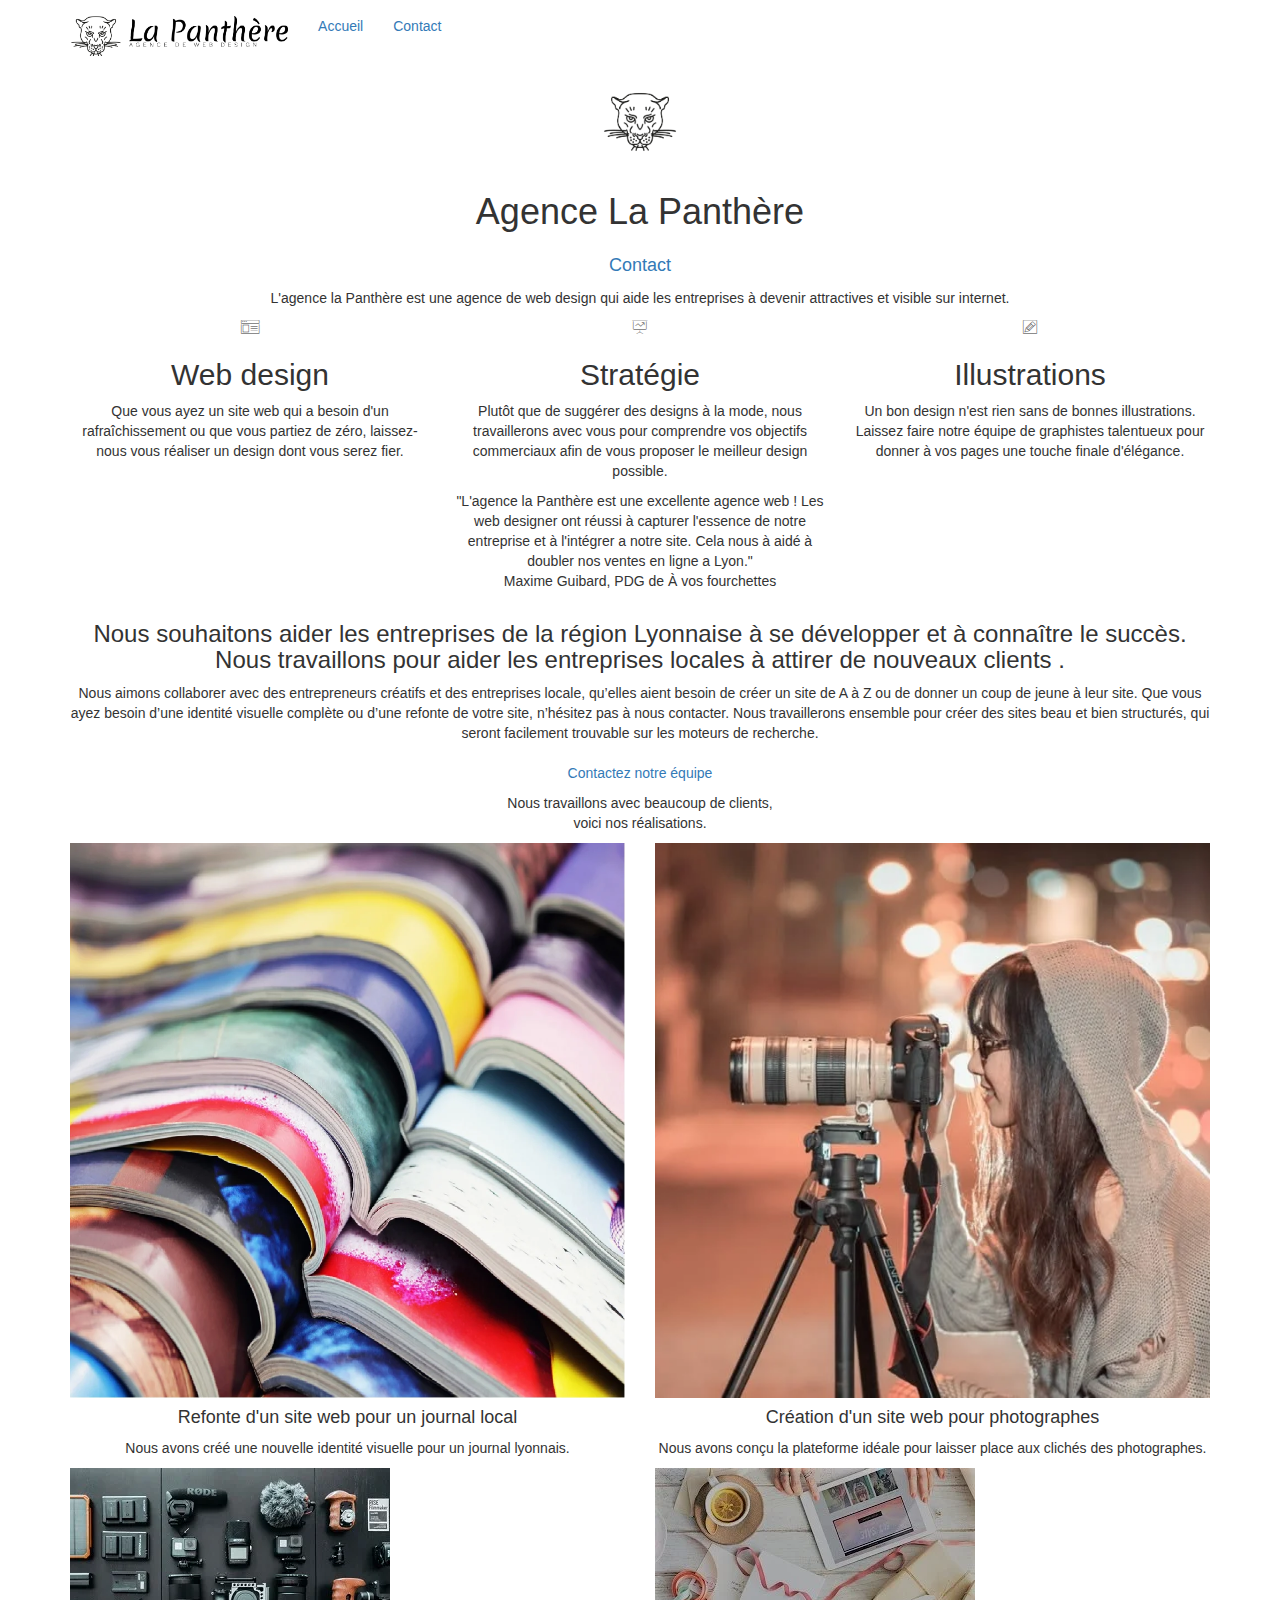
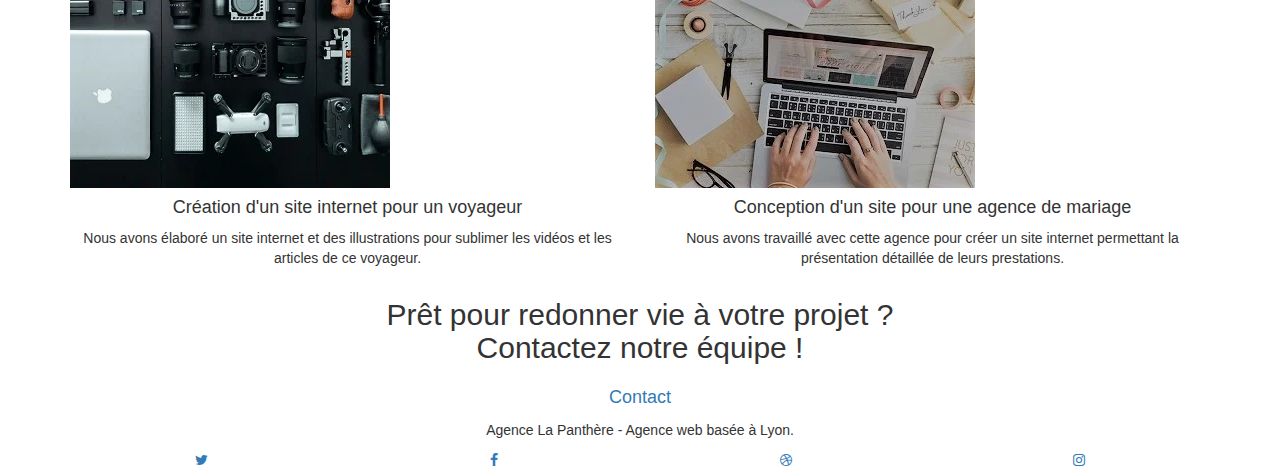
==== index.html @ d10182ba "fix minify" ====
<!doctype html>
<html lang="fr">
<head>
    <meta charset="utf-8">
	<meta name="robot" content="all">
    <meta name="description" content="l'Agence la panthére basée à Lyon vous propose ces services afin d'aider votre entreprise a se faire connaitre sur internet">
    <meta name="viewport" content="width=device-width, initial-scale=1.0, viewport-fit=cover">
    <link rel="shortcut icon" type="image/png" href="./img/favicon.webp">
    
	<link rel="stylesheet" type="text/css" href="./css/bootstrap.css">
	<link rel="stylesheet" type="text/css" href="style.min.css">
	<link rel="stylesheet" type="text/css" href="./css/font-awesome.css">
	<link rel="stylesheet" type="text/css" href="./css/et-line.css">
	
    
	<script src="./js/jquery-2.1.0.min.js"></script>
	<script src="./js/bootstrap.min.js"></script>
	<script src="./js/blocs.min.js"></script>
	<script src="./js/jquery.touchSwipe.min.js" defer></script>
	<script src="./js/gmaps.min.js"></script>

    <title>La Panthére</title>

    
<!-- Analytics -->
 
<!-- Analytics END -->
    
</head>
<body>
<!-- Principal conteneur -->
<div class="page-container">
    
<!-- bloc-0 -->
<div class="bloc bgc-white l-bloc " id="bloc-0">
	<div class="container bloc-sm">

		<nav class="navbar row">
			<div class="navbar-header">
				<a class="navbar-brand" href="index.html"><img src="img/agence-la-panthere-monochrome.webp" alt="logo agence la panthére" height="40" /></a>
				<button id="nav-toggle" type="button" class="ui-navbar-toggle navbar-toggle" data-toggle="collapse" data-target=".navbar-1">
					<span class="sr-only">Toggle navigation</span><span class="icon-bar"></span><span class="icon-bar"></span><span class="icon-bar"></span>
				</button>
			</div>
			<div class="collapse navbar-collapse navbar-1 special-dropdown-nav">
				<ul class="site-navigation nav navbar-nav">
					<li>
						<a href="index.html">Accueil</a>
					</li>
					<li>
						<a href="contact.html">Contact</a>
					</li>
				</ul>
			</div>
		</nav>
	</div>
</div>
<!-- bloc-0 END -->

<!-- bloc-1-presentation -->
<div class="bloc bgc-dark-slate-blue bg-banniere d-bloc bg-t-edge bloc-bg-texture texture-paper b-parallax" id="bloc-1-hero">
	<div class="container bloc-lg">
		<div class="row tight-width-whitespace">
			<div class="col-sm-12">
				<img src="img/logo.webp" class="center-block image-resize-mode" width="100" alt="logo agence la panthére" />
				<h1 class="text-center hero-bloc-text tc-white ">
					Agence La Panthère
				</h1>
				<div class="text-center">
					<a href="contact.html" class="btn btn-lg btn-clean btn-rd cta-hero btn-atomic-tangerine" id="cta-hero">Contact</a>
				</div>
			</div>
		</div>
	</div>
</div>
<!-- bloc-1-presentation END -->

<!-- bloc-2-services -->
<div class="bloc bgc-white l-bloc" id="bloc-2-services">
	<div class="container bloc-md">
		<div class="row">
			<div class="col-sm-12 text-center">
				<p>L'agence la Panthère est une agence de web design qui aide les entreprises à devenir attractives et visible sur internet.</p>
			</div>
		</div>
		<div class="row voffset-lg med-width-whitespace">
			<div class="col-sm-4">
				<div class="text-center">
					<span class="et-icon-browser sm-shadow icon-dark-slate-blue icons icon-lg"></span>
				</div>
				<h2 class="mg-md text-center">
					Web design
				</h2>
				<p class="text-center ">
					Que vous ayez un site web qui a besoin d'un rafraîchissement ou que vous partiez de zéro, laissez-nous vous réaliser un design dont vous serez fier.
				</p>
			</div>
			<div class="col-sm-4">
				<div class="text-center">
					<span class="et-icon-presentation sm-shadow icon-dark-slate-blue icons icon-lg"></span>
				</div>
				<h2 class="mg-md text-center">
					Stratégie
				</h2>
				<p class="text-center ">
					Plutôt que de suggérer des designs à la mode, nous travaillerons avec vous pour comprendre vos objectifs commerciaux afin de vous proposer le meilleur design possible.<br>
				</p>
			</div>
			<div class="col-sm-4">
				<div class="text-center">
					<span class="et-icon-edit sm-shadow icon-dark-slate-blue icons icon-lg"></span>
				</div>
				<h2 class="mg-md text-center">
					Illustrations
				</h2>
				<p class="text-center ">
					Un bon design n'est rien sans de bonnes illustrations. Laissez faire notre équipe de graphistes talentueux pour donner à vos pages une touche finale d'élégance.
				</p>
			</div>
		</div>
		<div class="row voffset-lg voffset">
			<div class="col-xs-12 col-md-8 col-md-offset-2 text-center">
				<p>"L'agence la Panthère est une excellente agence web ! Les <br>web designer ont réussi à capturer l'essence de notre <br> entreprise et à l'intégrer a notre site. Cela nous à aidé à  <br>doubler nos ventes en ligne a Lyon." <br>Maxime Guibard, PDG de À vos fourchettes</p>

			</div>
		</div>
	</div>
</div>
<!-- bloc-2-services END -->

<!-- bloc-3-what-i-do -->
<div class="bloc tc-white bgc-atomic-tangerine bg-presentation d-bloc bloc-bg-texture texture-paper b-parallax" id="bloc-3-what-i-do">
	<div class="container bloc-lg">
		<div class="row tight-width-whitespace black-background">
			<div class="col-sm-12">
				<h3 class="mg-md text-center tc-white">
					Nous souhaitons aider les entreprises de la région Lyonnaise à se développer et à connaître le succès. Nous travaillons pour aider les entreprises locales à attirer de nouveaux clients .
				</h3>
				<p class="text-center white">
					Nous aimons collaborer avec des entrepreneurs créatifs et des entreprises locale, qu’elles aient besoin de créer un site de A à Z ou de donner un coup de jeune à leur site. Que vous ayez besoin d’une identité visuelle complète ou d’une refonte de votre site, n’hésitez pas à nous contacter. Nous travaillerons ensemble pour créer des sites beau et bien structurés, qui seront facilement trouvable sur les moteurs de recherche. <br><br><a class="ltc-white bold-link" href="page2.html">Contactez notre équipe</a><br>
				</p>
			</div>
		</div>
	</div>
</div>
<!-- bloc-3-what-i-do END -->

<!-- bloc-4-portfolio -->
<div class="bloc bgc-white bg-lines-h2-bg bg-repeat l-bloc" id="bloc-4-portfolio">
	<div class="container bloc-lg">
		<div class="row">
			<div class="col-sm-12 text-center">
				<p>Nous travaillons avec beaucoup de clients,<br>voici nos réalisations.</p>
			</div>
		</div>
		<div class="row tight-width-whitespace portfolio-row">
			<div class="col-sm-6">
				<a href="#" data-lightbox="img/1.webp" data-gallery-id="gallery-1" data-caption="Refonte d'un site web pour un journal local" data-frame="snapshot-lb"><img src="img/1.webp" alt="Journaux empilé" class="img-responsive portfolio-thumb" /></a>
				<h4 class="mg-md text-center">
					Refonte d'un site web pour un journal local
				</h4>
				<p class="text-center">
					Nous avons créé une nouvelle identité visuelle pour un journal lyonnais.
				</p>
			</div>
			<div class="col-sm-6">
				<a href="#" data-lightbox="img/2.webp" data-gallery-id="gallery-1" data-caption="Création d'un site web pour photographes" data-frame="snapshot-lb"><img src="img/2.webp" class="img-responsive portfolio-thumb" alt="une femme prenant une photo" /></a>
				<h4 class="mg-md text-center">
					Création d'un site web pour photographes
				</h4>
				<p class="text-center">
					Nous avons conçu la plateforme idéale pour laisser place aux clichés des photographes.
				</p>
			</div>
		</div>
		<div class="row tight-width-whitespace portfolio-row">
			<div class="col-sm-6">
				<a href="#" data-lightbox="img/3.webp" data-gallery-id="gallery-1" data-caption="Création d'un site internet pour un voyageur" data-frame="snapshot-lb"><img src="img/3.webp" class="img-responsive portfolio-thumb" alt="matériels audiovisuels "/></a>
				<h4 class="mg-md text-center">
					Création d'un site internet pour un voyageur
				</h4>
				<p class="text-center">
					Nous avons élaboré un site internet et des illustrations pour sublimer les vidéos et les articles de ce voyageur.
				</p>
			</div>
			<div class="col-sm-6">
				<a href="#" data-lightbox="img/4.webp" data-gallery-id="gallery-1" data-caption="Conception d'un site pour une agence de mariage" data-frame="snapshot-lb"><img src="img/4.webp" class="img-responsive portfolio-thumb" alt="espace de travail" /></a>
				<h4 class="mg-md text-center">
					Conception d'un site pour une agence de mariage
				</h4>
				<p class="text-center">
					Nous avons travaillé avec cette agence pour créer un site internet permettant la présentation détaillée de leurs prestations.
				</p>
			</div>
		</div>
	</div>
</div>
<!-- bloc-4-portfolio END -->

<!-- bloc-5-cta -->
<div class="bloc bgc-dark-slate-blue bg-banniere d-bloc bloc-bg-texture texture-paper" id="bloc-5-cta">
	<div class="container bloc-lg">
		<div class="row">
			<h2 class="mg-md text-center tc-white">
				Prêt pour redonner vie à votre projet ?<br>Contactez notre équipe !
			</h2>
			<div class="col-sm-12 text-center">
				<a href="contact.html" class="btn btn-atomic-tangerine btn-clean btn-rd btn-lg cta-hero">Contact</a>
			</div>
		</div>
	</div>
</div>
<!-- bloc-5-cta END -->

<!-- Footer - bloc-8 -->
<div class="bloc bgc-atomic-tangerine d-bloc" id="bloc-8">
	<div class="container bloc-sm">
		<div class="row">
			<div class="col-sm-12">
				<p class="text-center white">
					Agence La Panthère - Agence web basée à Lyon.<br>
				</p>
				<div class="row row-no-gutters social">
					<div class="col-sm-3">
						<div class="text-center">
							<a aria-label="twitter" class="social" href="https://www.google.com/url?sa=i&rct=j&q=&esrc=s&source=web&cd=&ved=0CAQQw7AJahcKEwignYnJu9j7AhUAAAAAHQAAAAAQAw&url=https%3A%2F%2Ftwitter.com%2F%3Flang%3Dfr&psig=AOvVaw29AlBDFKnAJvF-Z5GH6vXM&ust=1669985674895928"><span class="fa fa-twitter icon-md"></span></a>
						</div>
					</div>
					<div class="col-sm-3">
						<div class="text-center">
							<a aria-label="facebook" class="social" href="https://www.google.com/url?sa=i&rct=j&q=&esrc=s&source=web&cd=&cad=rja&uact=8&ved=0CAMQw7AJahcKEwiwo9_eu9j7AhUAAAAAHQAAAAAQAw&url=https%3A%2F%2Ffr-fr.facebook.com%2F&psig=AOvVaw2VFR_QL43iCkxjhs62bgRu&ust=1669985720303569"><span class="fa fa-facebook icon-md"></span></a>
						</div>
					</div>
					<div class="col-sm-3">
						<div class="text-center">
							<a aria-label="dribble" class="social" href="https://www.google.com/url?sa=i&rct=j&q=&esrc=s&source=web&cd=&cad=rja&uact=8&ved=0CAQQw7AJahcKEwi46Pv7u9j7AhUAAAAAHQAAAAAQAw&url=https%3A%2F%2Fdribbble.com%2F&psig=AOvVaw18GVb7apyqRCPRPNk-j4hA&ust=1669985781615100"><span class="fa fa-dribbble icon-md"></span></a>
						</div>
					</div>
					<div class="col-sm-3">
						<div class="text-center">
							<a aria-label="instagram" class="social" href="https://www.google.com/url?sa=i&rct=j&q=&esrc=s&source=web&cd=&cad=rja&uact=8&ved=0CAQQw7AJahcKEwjQ5p3wu9j7AhUAAAAAHQAAAAAQAw&url=https%3A%2F%2Fwww.instagram.com%2F%3Fhl%3Dfr&psig=AOvVaw1wVo8ZsttRghdRKg5gjBBn&ust=1669985757044754"><span class="fa fa-instagram icon-md"></span></a>
						</div>
					</div>
					
				</div>
			</div>
		</div>
	</div>
</div>
<!-- Footer - bloc-8 END -->

<!-- Principal conteneur END -->
    

</body>
</html>
---- css/et-line.css ----
@font-face {
    font-family: et-line;
    src: url(../fonts/et-line.eot);
    src: url(../fonts/et-line.eot?#iefix) format('embedded-opentype'), url(../fonts/et-line.woff) format('woff'), url(../fonts/et-line.ttf) format('truetype'), url(../fonts/et-line.svg#et-line) format('svg');
    font-weight: 400;
    font-style: normal
}

.et-icon-adjustments,
.et-icon-alarmclock,
.et-icon-anchor,
.et-icon-aperture,
.et-icon-attachment,
.et-icon-bargraph,
.et-icon-basket,
.et-icon-beaker,
.et-icon-bike,
.et-icon-book-open,
.et-icon-briefcase,
.et-icon-browser,
.et-icon-calendar,
.et-icon-camera,
.et-icon-caution,
.et-icon-chat,
.et-icon-circle-compass,
.et-icon-clipboard,
.et-icon-clock,
.et-icon-cloud,
.et-icon-compass,
.et-icon-desktop,
.et-icon-dial,
.et-icon-document,
.et-icon-documents,
.et-icon-download,
.et-icon-dribbble,
.et-icon-edit,
.et-icon-envelope,
.et-icon-expand,
.et-icon-facebook,
.et-icon-flag,
.et-icon-focus,
.et-icon-gears,
.et-icon-genius,
.et-icon-gift,
.et-icon-global,
.et-icon-globe,
.et-icon-googleplus,
.et-icon-grid,
.et-icon-happy,
.et-icon-hazardous,
.et-icon-heart,
.et-icon-hotairballoon,
.et-icon-hourglass,
.et-icon-key,
.et-icon-laptop,
.et-icon-layers,
.et-icon-lifesaver,
.et-icon-lightbulb,
.et-icon-linegraph,
.et-icon-linkedin,
.et-icon-lock,
.et-icon-magnifying-glass,
.et-icon-map,
.et-icon-map-pin,
.et-icon-megaphone,
.et-icon-mic,
.et-icon-mobile,
.et-icon-newspaper,
.et-icon-notebook,
.et-icon-paintbrush,
.et-icon-paperclip,
.et-icon-pencil,
.et-icon-phone,
.et-icon-picture,
.et-icon-pictures,
.et-icon-piechart,
.et-icon-presentation,
.et-icon-pricetags,
.et-icon-printer,
.et-icon-profile-female,
.et-icon-profile-male,
.et-icon-puzzle,
.et-icon-quote,
.et-icon-recycle,
.et-icon-refresh,
.et-icon-ribbon,
.et-icon-rss,
.et-icon-sad,
.et-icon-scissors,
.et-icon-scope,
.et-icon-search,
.et-icon-shield,
.et-icon-speedometer,
.et-icon-strategy,
.et-icon-streetsign,
.et-icon-tablet,
.et-icon-target,
.et-icon-telescope,
.et-icon-toolbox,
.et-icon-tools,
.et-icon-tools-2,
.et-icon-trophy,
.et-icon-tumblr,
.et-icon-twitter,
.et-icon-upload,
.et-icon-video,
.et-icon-wallet,
.et-icon-wine {
    font-family: et-line;
    speak: none;
    font-style: normal;
    font-weight: 400;
    font-variant: normal;
    text-transform: none;
    line-height: 1;
    -webkit-font-smoothing: antialiased;
    -moz-osx-font-smoothing: grayscale;
    display: inline-block
}

.et-icon-mobile:before {
    content: "\e000"
}

.et-icon-laptop:before {
    content: "\e001"
}

.et-icon-desktop:before {
    content: "\e002"
}

.et-icon-tablet:before {
    content: "\e003"
}

.et-icon-phone:before {
    content: "\e004"
}

.et-icon-document:before {
    content: "\e005"
}

.et-icon-documents:before {
    content: "\e006"
}

.et-icon-search:before {
    content: "\e007"
}

.et-icon-clipboard:before {
    content: "\e008"
}

.et-icon-newspaper:before {
    content: "\e009"
}

.et-icon-notebook:before {
    content: "\e00a"
}

.et-icon-book-open:before {
    content: "\e00b"
}

.et-icon-browser:before {
    content: "\e00c"
}

.et-icon-calendar:before {
    content: "\e00d"
}

.et-icon-presentation:before {
    content: "\e00e"
}

.et-icon-picture:before {
    content: "\e00f"
}

.et-icon-pictures:before {
    content: "\e010"
}

.et-icon-video:before {
    content: "\e011"
}

.et-icon-camera:before {
    content: "\e012"
}

.et-icon-printer:before {
    content: "\e013"
}

.et-icon-toolbox:before {
    content: "\e014"
}

.et-icon-briefcase:before {
    content: "\e015"
}

.et-icon-wallet:before {
    content: "\e016"
}

.et-icon-gift:before {
    content: "\e017"
}

.et-icon-bargraph:before {
    content: "\e018"
}

.et-icon-grid:before {
    content: "\e019"
}

.et-icon-expand:before {
    content: "\e01a"
}

.et-icon-focus:before {
    content: "\e01b"
}

.et-icon-edit:before {
    content: "\e01c"
}

.et-icon-adjustments:before {
    content: "\e01d"
}

.et-icon-ribbon:before {
    content: "\e01e"
}

.et-icon-hourglass:before {
    content: "\e01f"
}

.et-icon-lock:before {
    content: "\e020"
}

.et-icon-megaphone:before {
    content: "\e021"
}

.et-icon-shield:before {
    content: "\e022"
}

.et-icon-trophy:before {
    content: "\e023"
}

.et-icon-flag:before {
    content: "\e024"
}

.et-icon-map:before {
    content: "\e025"
}

.et-icon-puzzle:before {
    content: "\e026"
}

.et-icon-basket:before {
    content: "\e027"
}

.et-icon-envelope:before {
    content: "\e028"
}

.et-icon-streetsign:before {
    content: "\e029"
}

.et-icon-telescope:before {
    content: "\e02a"
}

.et-icon-gears:before {
    content: "\e02b"
}

.et-icon-key:before {
    content: "\e02c"
}

.et-icon-paperclip:before {
    content: "\e02d"
}

.et-icon-attachment:before {
    content: "\e02e"
}

.et-icon-pricetags:before {
    content: "\e02f"
}

.et-icon-lightbulb:before {
    content: "\e030"
}

.et-icon-layers:before {
    content: "\e031"
}

.et-icon-pencil:before {
    content: "\e032"
}

.et-icon-tools:before {
    content: "\e033"
}

.et-icon-tools-2:before {
    content: "\e034"
}

.et-icon-scissors:before {
    content: "\e035"
}

.et-icon-paintbrush:before {
    content: "\e036"
}

.et-icon-magnifying-glass:before {
    content: "\e037"
}

.et-icon-circle-compass:before {
    content: "\e038"
}

.et-icon-linegraph:before {
    content: "\e039"
}

.et-icon-mic:before {
    content: "\e03a"
}

.et-icon-strategy:before {
    content: "\e03b"
}

.et-icon-beaker:before {
    content: "\e03c"
}

.et-icon-caution:before {
    content: "\e03d"
}

.et-icon-recycle:before {
    content: "\e03e"
}

.et-icon-anchor:before {
    content: "\e03f"
}

.et-icon-profile-male:before {
    content: "\e040"
}

.et-icon-profile-female:before {
    content: "\e041"
}

.et-icon-bike:before {
    content: "\e042"
}

.et-icon-wine:before {
    content: "\e043"
}

.et-icon-hotairballoon:before {
    content: "\e044"
}

.et-icon-globe:before {
    content: "\e045"
}

.et-icon-genius:before {
    content: "\e046"
}

.et-icon-map-pin:before {
    content: "\e047"
}

.et-icon-dial:before {
    content: "\e048"
}

.et-icon-chat:before {
    content: "\e049"
}

.et-icon-heart:before {
    content: "\e04a"
}

.et-icon-cloud:before {
    content: "\e04b"
}

.et-icon-upload:before {
    content: "\e04c"
}

.et-icon-download:before {
    content: "\e04d"
}

.et-icon-target:before {
    content: "\e04e"
}

.et-icon-hazardous:before {
    content: "\e04f"
}

.et-icon-piechart:before {
    content: "\e050"
}

.et-icon-speedometer:before {
    content: "\e051"
}

.et-icon-global:before {
    content: "\e052"
}

.et-icon-compass:before {
    content: "\e053"
}

.et-icon-lifesaver:before {
    content: "\e054"
}

.et-icon-clock:before {
    content: "\e055"
}

.et-icon-aperture:before {
    content: "\e056"
}

.et-icon-quote:before {
    content: "\e057"
}

.et-icon-scope:before {
    content: "\e058"
}

.et-icon-alarmclock:before {
    content: "\e059"
}

.et-icon-refresh:before {
    content: "\e05a"
}

.et-icon-happy:before {
    content: "\e05b"
}

.et-icon-sad:before {
    content: "\e05c"
}

.et-icon-facebook:before {
    content: "\e05d"
}

.et-icon-twitter:before {
    content: "\e05e"
}

.et-icon-googleplus:before {
    content: "\e05f"
}

.et-icon-rss:before {
    content: "\e060"
}

.et-icon-tumblr:before {
    content: "\e061"
}

.et-icon-linkedin:before {
    content: "\e062"
}

.et-icon-dribbble:before {
    content: "\e063"
}
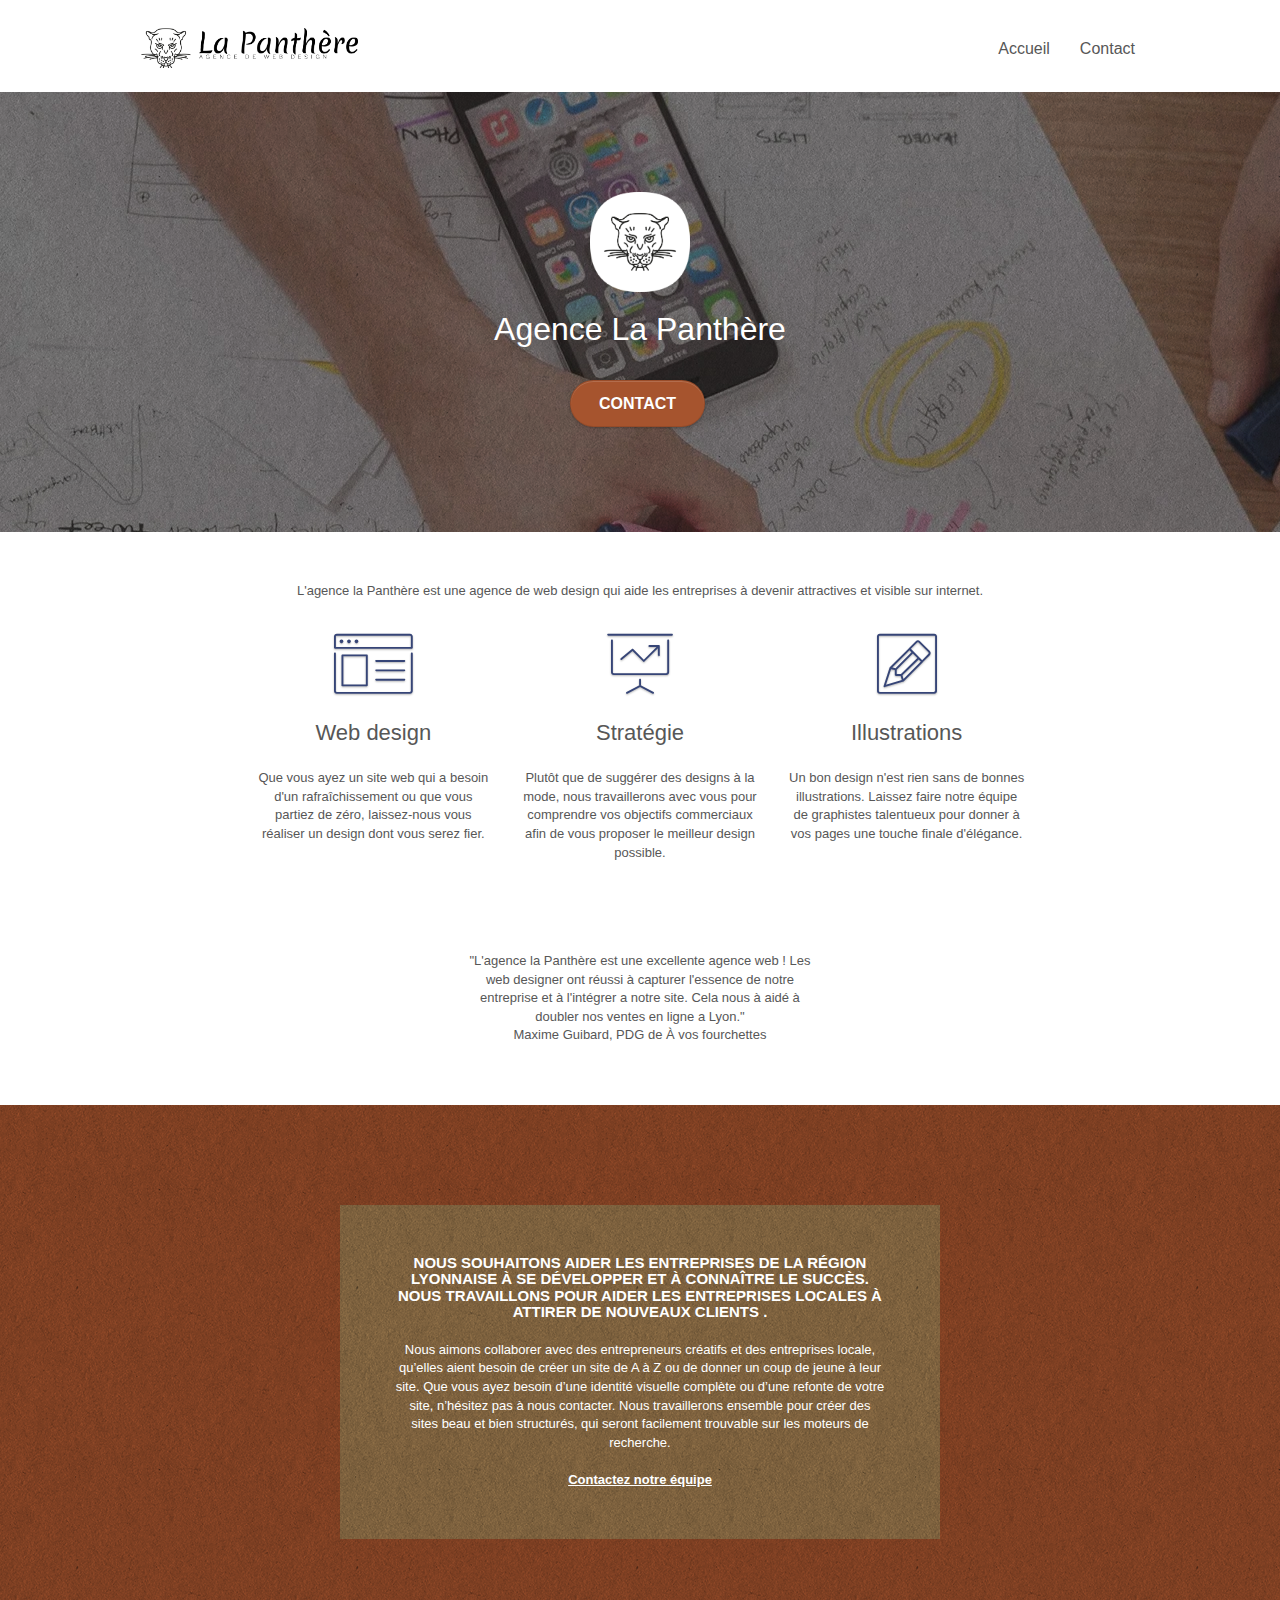
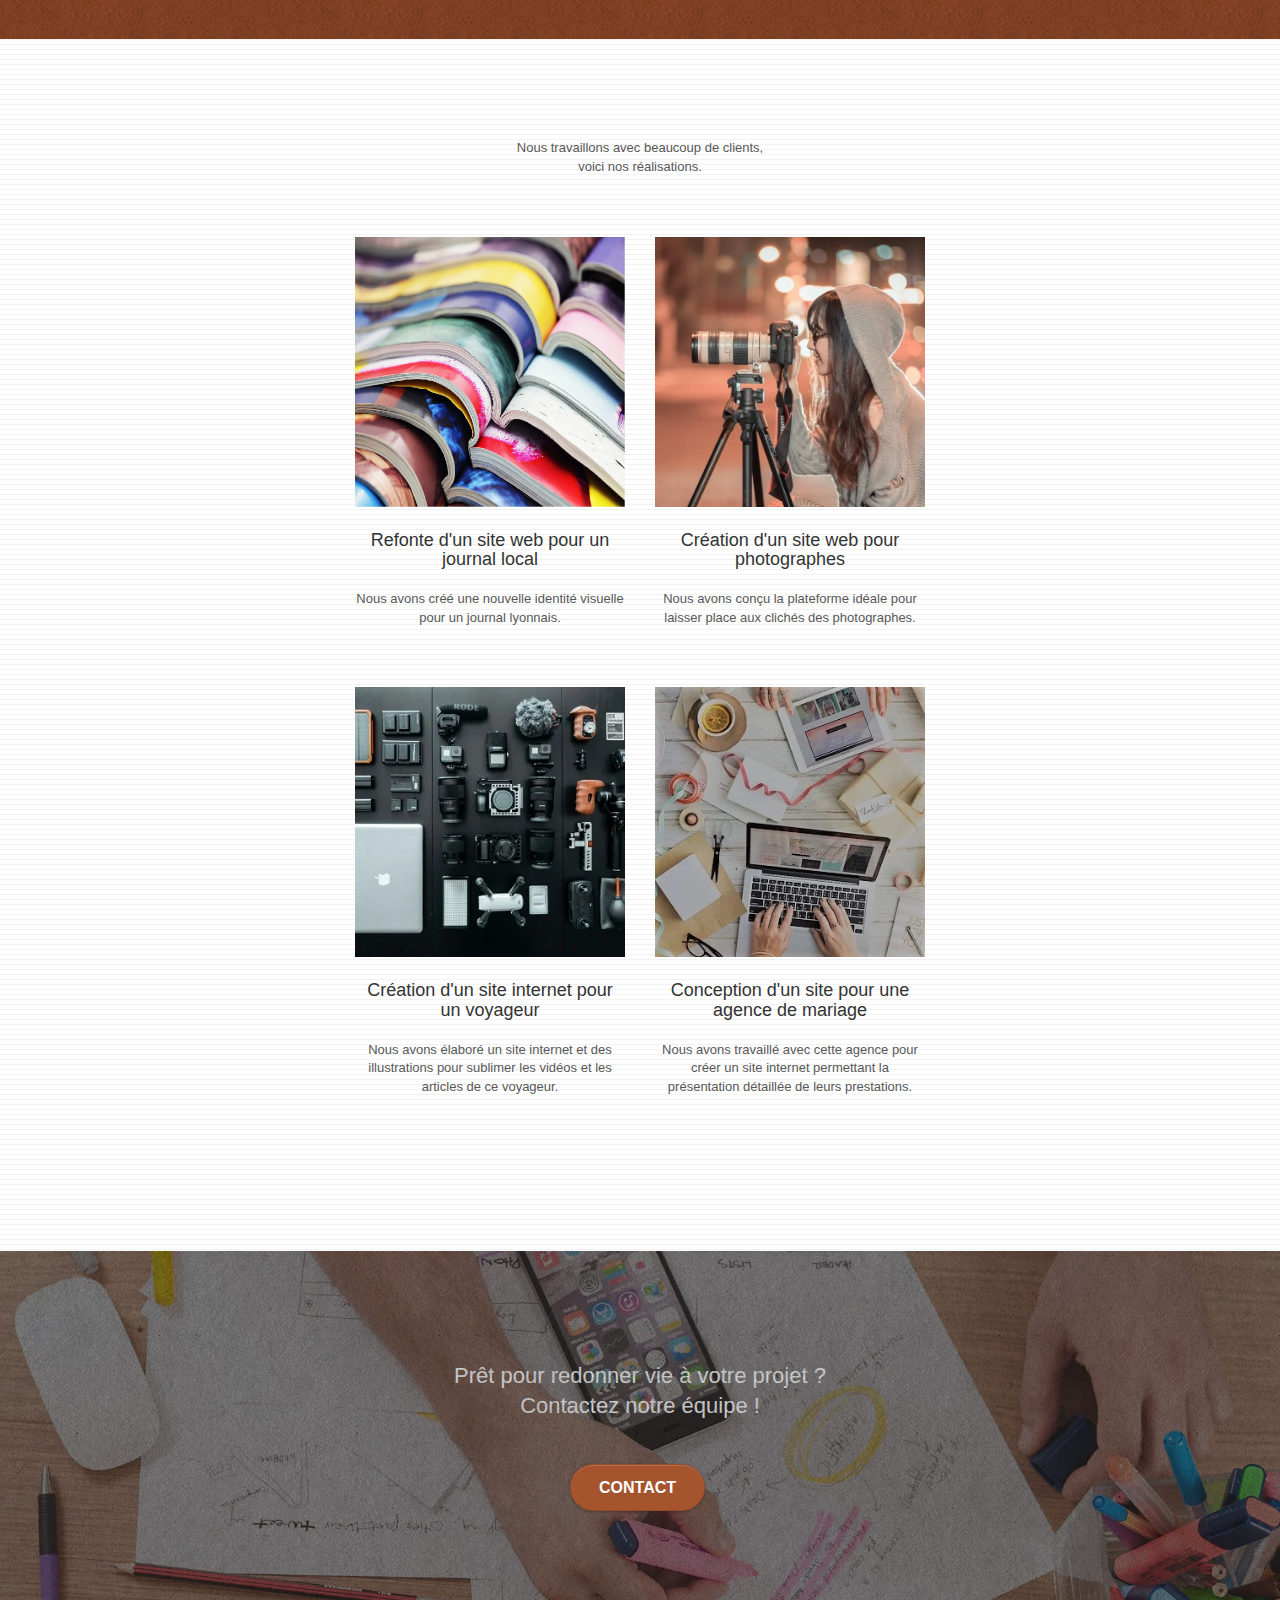
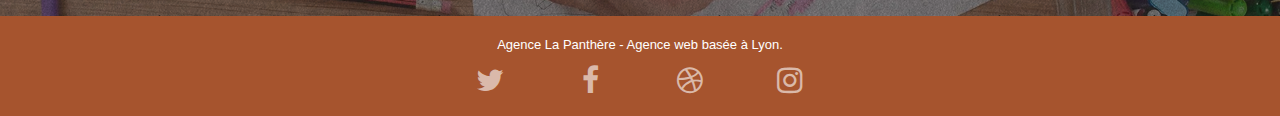
==== commit 728825d5: "fix script" ====
--- a/index.html
+++ b/index.html
@@ -13,11 +13,11 @@
 	<link rel="stylesheet" type="text/css" href="./css/et-line.css">
 	
     
-	<script src="./js/jquery-2.1.0.min.js"></script>
-	<script src="./js/bootstrap.min.js"></script>
-	<script src="./js/blocs.min.js"></script>
+	<script src="./js/jquery-2.1.0.min.js" defer></script>
+	<script src="./js/bootstrap.min.js" defer></script>
+	<script src="./js/blocs.min.js" defer></script>
 	<script src="./js/jquery.touchSwipe.min.js" defer></script>
-	<script src="./js/gmaps.min.js"></script>
+	<script src="./js/gmaps.min.js" defer></script>
 
     <title>La Panthére</title>
 
--- a/style.min.css
+++ b/style.min.css
@@ -0,0 +1 @@
+body{margin:0;padding:0;background:#fff;overflow-x:hidden;-webkit-font-smoothing:antialiased;-moz-osx-font-smoothing:grayscale}a,button{transition:all .3s ease-in-out;outline:0!important}a:hover{text-decoration:none;cursor:pointer}#page-loading-blocs-notifaction{position:fixed;top:0;bottom:0;width:100%;z-index:100000;background:#fff url(img/pageload-spinner.gif) no-repeat center center}.bloc{width:100%;clear:both;background:50% 50% no-repeat;padding:0 50px;-webkit-background-size:cover;-moz-background-size:cover;-o-background-size:cover;background-size:cover;position:relative}.bloc .container{padding-left:0;padding-right:0}.bloc-lg{padding:100px 50px}.bloc-md{padding:50px}.bloc-sm{padding:20px 50px}.bg-b-edge,.bg-bl-edge,.bg-br-edge,.bg-center,.bg-l-edge,.bg-r-edge,.bg-repeat,.bg-t-edge,.bg-tl-edge,.bg-tr-edge{-webkit-background-size:auto!important;-moz-background-size:auto!important;-o-background-size:auto!important;background-size:auto!important}.bg-repeat{background:repeat}.bg-t-edge{background:top no-repeat}.bloc-bg-texture::before{content:"";background-size:2px 2px;position:absolute;top:0;bottom:0;left:0;right:0}.texture-paper::before{background:url(img/texture-paper.webp);background-size:280px 280px}.b-parallax{background-attachment:fixed}.d-bloc{color:rgba(255,255,255,.7)}.d-bloc button:hover{color:rgba(255,255,255,.9)}.d-bloc .icon-round,.d-bloc .icon-rounded,.d-bloc .icon-semi-rounded-a,.d-bloc .icon-semi-rounded-b,.d-bloc .icon-square{border-color:rgba(255,255,255,.9)}.d-bloc .divider-h span{border-color:rgba(255,255,255,.2)}.d-bloc .a-btn,.d-bloc .navbar a,.d-bloc .navbar-brand,.d-bloc a .icon-lg,.d-bloc a .icon-md,.d-bloc a .icon-sm,.d-bloc a .icon-xl,.d-bloc h1 a,.d-bloc h2 a,.d-bloc h3 a,.d-bloc h4 a,.d-bloc h5 a,.d-bloc h6 a,.d-bloc p a{color:rgba(255,255,255,.6)}.d-bloc .a-btn:hover,.d-bloc .navbar a:hover,.d-bloc .navbar-brand:hover,.d-bloc a:hover .icon-lg,.d-bloc a:hover .icon-md,.d-bloc a:hover .icon-sm,.d-bloc a:hover .icon-xl,.d-bloc h1 a:hover,.d-bloc h2 a:hover,.d-bloc h3 a:hover,.d-bloc h4 a:hover,.d-bloc h5 a:hover,.d-bloc h6 a:hover,.d-bloc p a:hover{color:rgba(255,255,255,1)}.d-bloc .navbar-toggle .icon-bar{background:rgba(255,255,255,1)}.d-bloc .btn-wire,.d-bloc .btn-wire:hover{color:rgba(255,255,255,1);border-color:rgba(255,255,255,1)}.d-bloc .panel{color:rgba(0,0,0,.5)}.d-bloc .panel button:hover{color:rgba(0,0,0,.7)}.d-bloc .panel icon{border-color:rgba(0,0,0,.7)}.d-bloc .panel .divider-h span{border-color:rgba(0,0,0,.1)}.d-bloc .panel .a-btn{color:rgba(0,0,0,.6)}.d-bloc .panel .a-btn:hover{color:rgba(0,0,0,1)}.d-bloc .panel .btn-wire,.d-bloc .panel .btn-wire:hover{color:rgba(0,0,0,.7);border-color:rgba(0,0,0,.3)}.d-bloc .panel,.l-bloc{color:rgba(0,0,0,.5)}.d-bloc .panel button:hover,.l-bloc button:hover{color:rgba(0,0,0,.7)}.l-bloc .icon-round,.l-bloc .icon-rounded,.l-bloc .icon-semi-rounded-a,.l-bloc .icon-semi-rounded-b,.l-bloc .icon-square{border-color:rgba(0,0,0,.7)}.d-bloc .panel .divider-h span,.l-bloc .divider-h span{border-color:rgba(0,0,0,.1)}.d-bloc .panel .a-btn,.l-bloc .a-btn,.l-bloc .navbar a,.l-bloc .navbar-brand,.l-bloc a .icon-lg,.l-bloc a .icon-md,.l-bloc a .icon-sm,.l-bloc a .icon-xl,.l-bloc h1 a,.l-bloc h2 a,.l-bloc h3 a,.l-bloc h4 a,.l-bloc h5 a,.l-bloc h6 a,.l-bloc p a{color:rgba(0,0,0,.6)}.d-bloc .panel .a-btn:hover,.l-bloc .a-btn:hover,.l-bloc .navbar a:hover,.l-bloc .navbar-brand:hover,.l-bloc a:hover .icon-lg,.l-bloc a:hover .icon-md,.l-bloc a:hover .icon-sm,.l-bloc a:hover .icon-xl,.l-bloc h1 a:hover,.l-bloc h2 a:hover,.l-bloc h3 a:hover,.l-bloc h4 a:hover,.l-bloc h5 a:hover,.l-bloc h6 a:hover,.l-bloc p a:hover{color:rgba(0,0,0,1)}.l-bloc .navbar-toggle .icon-bar{color:rgba(0,0,0,.6)}.d-bloc .panel .btn-wire,.d-bloc .panel .btn-wire:hover,.l-bloc .btn-wire,.l-bloc .btn-wire:hover{color:rgba(0,0,0,.7);border-color:rgba(0,0,0,.3)}.voffset{margin-top:30px}.voffset-lg{margin-top:80px}.row-no-gutters{margin-right:0;margin-left:0}.row.row-no-gutters>[class*=" col-"],.row.row-no-gutters>[class^=col-]{padding-right:0;padding-left:0}#bloc-1-hero h1{font-size:32px}.navbar{margin-bottom:0;z-index:1}.navbar-brand{height:auto;padding:3px 15px;font-size:25px;font-weight:400;font-weight:600;line-height:44px}.navbar-brand img{max-height:200px;margin:0 5px 0 0;display:inline}.navbar-brand img[src$=svg]{min-width:100px}.nav-center .navbar-brand img{margin:0}.navbar .nav{padding-top:2px;margin-right:-16px;float:right;z-index:1}.nav>li{float:left;margin-top:4px;font-size:16px}.navbar-nav .open .dropdown-menu>li>a{text-align:inherit}.nav>li a:focus,.nav>li a:hover{background:0 0}.navbar-toggle{margin:10px 10px 0 0;border:0}.navbar-toggle:hover{background:0 0!important}.navbar-toggle .icon-bar{background-color:rgba(0,0,0,.5);width:26px}.nav-invert .navbar .nav{float:left}.nav-invert .navbar-brand,.nav-invert .navbar-header{float:right;position:relative;z-index:2}@media (min-width:768px){.site-navigation{position:absolute;top:50%;right:20px;transform:translate(0,-50%);-webkit-transform:translateY(-50%)}.nav>li .dropdown-menu a,.nav>li .dropdown-menu a:hover{color:#484848}.nav-invert .site-navigation{left:0;right:0}.nav-center{text-align:center}.nav-center .navbar-header{width:100%}.nav-center .nav>li,.nav-center .navbar-brand,.nav-center .navbar-header{float:none;display:inline-block}.nav-center .site-navigation{position:relative;width:100%;right:0;margin-right:0;margin-top:20px}.nav-center.mini-nav .navbar-toggle{float:none;margin:10px auto 0}}.nav>li>.dropdown a{background:0 0!important;display:block;padding:14px 15px}nav .caret{margin:0 5px}.dropdown-menu .dropdown-menu{top:-8px;left:100%}.dropdown-menu .dropmenu-flow-right{top:100%;left:0;margin-left:-1px;border-top-left-radius:0;border-top-right-radius:0}.dropdown-menu .dropdown span{border:4px solid #000;border-top-color:transparent;border-right-color:transparent;border-bottom-color:transparent;margin:6px -5px 0 0!important;float:right}.mg-md{margin-top:10px;margin-bottom:20px}.mg-lg{margin-top:10px;margin-bottom:40px}.btn{margin:0 5px 5px 0}.btn.pull-right{margin:0 0 5px 5px}.btn-d,.btn-d:focus,.btn-d:hover{color:#fff;background:rgba(0,0,0,.3)}button{outline:0!important}.btn-rd{border-radius:40px}.btn-clean{border:1px solid rgba(0,0,0,.08);border-bottom-color:rgba(0,0,0,.1);text-shadow:0 1px 0 rgba(0,0,1,.1);box-shadow:0 1px 3px rgba(0,0,1,.25),inset 0 1px 0 0 rgba(255,255,255,.15)}.icon-md{font-size:30px!important}.icon-lg{font-size:60px!important}.sm-shadow{text-shadow:0 1px 2px rgba(0,0,0,.3)}.panel-sq,.panel-sq .panel-footer,.panel-sq .panel-heading{border-radius:0}.panel-rd{border-radius:30px}.panel-rd .panel-heading{border-radius:29px 29px 0 0}.panel-rd .panel-footer{border-radius:0 0 29px 29px}.form-control{border-color:rgba(0,0,0,.1);box-shadow:none}.scrollToTop{width:40px;height:40px;position:fixed;bottom:20px;right:20px;opacity:0;z-index:500;transition:all .3s ease-in-out}.scrollToTop span{margin-top:6px}.showScrollTop{font-size:14px;opacity:1}a[data-lightbox]{position:relative;display:block;text-align:center}a[data-lightbox]:hover::before{content:"+";font-family:HelveticaNeue-Light,"Helvetica Neue Light","Helvetica Neue",Helvetica,Arial;font-size:32px;width:50px;height:50px;margin-left:-25px;border-radius:50%;background:rgba(0,0,0,.6);color:#fff;font-weight:100;z-index:1;position:absolute;top:50%;transform:translateY(-50%);-webkit-transform:translateY(-50%)}a[data-lightbox]:hover img{opacity:.6;-webkit-animation-fill-mode:none;animation-fill-mode:none}#lightbox-modal{display:flex;align-items:center}#lightbox-modal .modal-dialog{width:90%;max-width:900px;margin:0 auto 0}#lightbox-modal .modal-dialog img{max-height:90vh;margin:0 auto}.lightbox-caption{padding:20px;color:#fff;background:rgba(0,0,0,.5);position:absolute;left:15px;right:15px;bottom:5px}.close-lightbox{color:#fff;font-size:30px;position:absolute;top:20px;right:20px;z-index:20;background:rgba(0,0,0,.5);border:none;line-height:30px;padding:0 9px 5px;opacity:.3}.close-lightbox:hover,.next-lightbox:hover,.prev-lightbox:hover{opacity:1;color:#fff}.next-lightbox,.prev-lightbox{font-size:20px;color:rgba(255,255,255,.9);background:rgba(0,0,0,.5);transition:all .2s ease-in-out;position:absolute;top:45%;z-index:1;opacity:.4}.next-lightbox{padding:6px 8px 1px 13px;right:25px}.prev-lightbox{padding:6px 13px 1px 10px;left:25px}.snapshot-lb .modal-body{padding-bottom:45px}.snapshot-lb .lightbox-caption{padding:0;color:rgba(0,0,0,.5);background:0 0}.btn,a,h1,h2,h3,h4,h5,h6,label,p{font-family:helvetica;font-weight:400;color:#575757!important}.container{max-width:1000px}.hero-bloc-text{font-size:38px}.hero-bloc-text-sub{font-size:36px}.statement-bloc-text{line-height:26px;font-style:italic;font-size:20px;text-align:center;font-weight:lighter;max-width:520px;margin:auto auto auto auto}p{font-size:13px}.tight-width-whitespace{max-width:600px;margin:auto auto auto auto}.h1{font-size:20px;font-family:"Open Sans"}.cta-hero{margin-top:22px;color:#fff!important;text-transform:uppercase;padding:12px 28px 12px 28px;font-size:16px;font-weight:700}.social{max-width:400px;margin:auto auto auto auto}h2{font-size:22px;line-height:1.4em}h3{font-size:15px;text-transform:uppercase;font-weight:700;color:#333!important}.med-width-whitespace{max-width:800px;margin:auto auto auto auto;box-shadow:0 0 0 #000}h1{color:#333!important}h4{color:#333!important}.icons{margin-bottom:14px;margin-top:24px}.white{color:#fff!important}.portfolio-thumb{margin-bottom:24px}.portfolio-row{margin-bottom:44px;margin-top:50px}.avatar{box-shadow:0 4px 9px rgba(0,0,0,.3)}.black-background{background-color:rgba(165,147,99,.7);padding:40px 40px 40px 40px}.bold-link{font-weight:900;text-decoration:underline!important}.bgc-white{background-color:#fff}.bgc-dark-slate-blue{background-color:#364577}.bgc-atomic-tangerine{background-color:#a6542e}.tc-white{color:#fff!important}.btn-atomic-tangerine{background:#a6542e;color:#fff!important}.btn-atomic-tangerine:hover{background:#c27956!important;color:#fff!important}.ltc-white{color:#fff!important}.ltc-white:hover{color:#ccc!important}.ltc-atomic-tangerine{color:#f3976c!important}.ltc-atomic-tangerine:hover{color:#c27956!important}.icon-dark-slate-blue{color:#364577!important;border-color:#364577!important}.bg-dots-bg{background-image:url(img/dots-bg.webp)}.bg-lines-h2-bg{background-image:url(img/lines-h2-bg.webp)}.bg-banniere{background-image:url(img/agence-la-panthere.webp)}.bg-presentation{background-image:url(img/image-de-presentation.webp)}@media (max-width:1024px){.bloc{padding-left:20px;padding-right:20px}.bloc-tile-2.full-width-bloc .container,.bloc-tile-3.full-width-bloc .container,.bloc-tile-4.full-width-bloc .container,.bloc.full-width-bloc{padding-left:0;padding-right:0}}@media (max-width:992px) and (min-width:768px){.navbar .nav{max-width:80%}.nav-center.navbar .nav{max-width:100%}}@media only screen and (min-device-width:768px) and (max-device-width:1024px) and (orientation:landscape){.b-parallax{background-attachment:scroll}}@media only screen and (min-device-width:1024px) and (max-device-width:1366px) and (-webkit-min-device-pixel-ratio:1.5){.b-parallax{background-attachment:scroll}}@media (max-width:991px){.container{width:100%}.b-parallax{background-attachment:scroll}#hero-bloc,.page-container{overflow-x:hidden;position:relative}.bloc{padding-left:constant(safe-area-inset-left);padding-right:constant(safe-area-inset-right)}.bloc-group,.bloc-group .bloc{display:block;width:100%}.bloc-fill-screen .fill-bloc-bottom-edge,.bloc-fill-screen .fill-bloc-top-edge{padding:0 20px;padding-left:constant(safe-area-inset-left);padding-right:constant(safe-area-inset-right)}}@media (max-width:767px){.page-container{overflow-x:hidden;position:relative}#disqus_thread,h1,h2,h3,h4,h5,h6,p{padding-left:10px!important;padding-right:10px!important}.b-parallax{background-attachment:scroll}.navbar .nav{padding-top:0;border-top:1px solid rgba(0,0,0,.2);float:none!important}.navbar.row{margin-left:0;margin-right:0}.site-navigation{position:inherit;transform:none;-webkit-transform:none;-ms-transform:none}.nav>li{margin-top:0;border-bottom:1px solid rgba(0,0,0,.1);background:rgba(0,0,0,.05);text-align:left;padding-left:15px;width:100%}.nav>li:hover{background:rgba(0,0,0,.08)}.dropdown .dropdown a .caret{float:none;margin:5px 0 0 10px!important;border:4px solid #000;border-bottom-color:transparent;border-right-color:transparent;border-left-color:transparent}#hero-bloc .navbar .nav{background:rgba(0,0,0,.8)}#hero-bloc .navbar .nav a{color:rgba(255,255,255,.6)}.hero{padding:50px 0}.hero-nav{left:-1px;right:-1px}.navbar-collapse{padding:0;overflow-x:hidden;-webkit-box-shadow:none;box-shadow:none}.navbar-brand img{max-height:40px;width:auto}.nav-invert .navbar-header{float:none;width:100%}.nav-invert .navbar-toggle{float:left;margin-left:10px}.bloc{padding-left:0;padding-right:0}.bloc-lg,.bloc-xl,.bloc-xxl{padding:40px 0}.bloc-md,.bloc-sm{padding-left:0;padding-right:0}.bloc-fill-screen .fill-bloc-bottom-edge,.bloc-fill-screen .fill-bloc-top-edge,.bloc-tile-2 .container,.bloc-tile-3 .container,.bloc-tile-4 .container{padding-left:0;padding-right:0}.a-block{padding:0 10px}.btn-dwn{display:none}.voffset{margin-top:5px}.voffset-md{margin-top:20px}.voffset-lg{margin-top:30px}form{padding:5px}.close-lightbox{display:inline-block}.blocsapp-device-iphone5{background-size:216px 425px;padding-top:60px;width:216px;height:425px}.blocsapp-device-iphone5 img{width:180px;height:320px}}@media (max-width:400px){.bloc{padding-left:0;padding-right:0}}@media (max-width:767px){.bloc-mob-center-text{text-align:center}}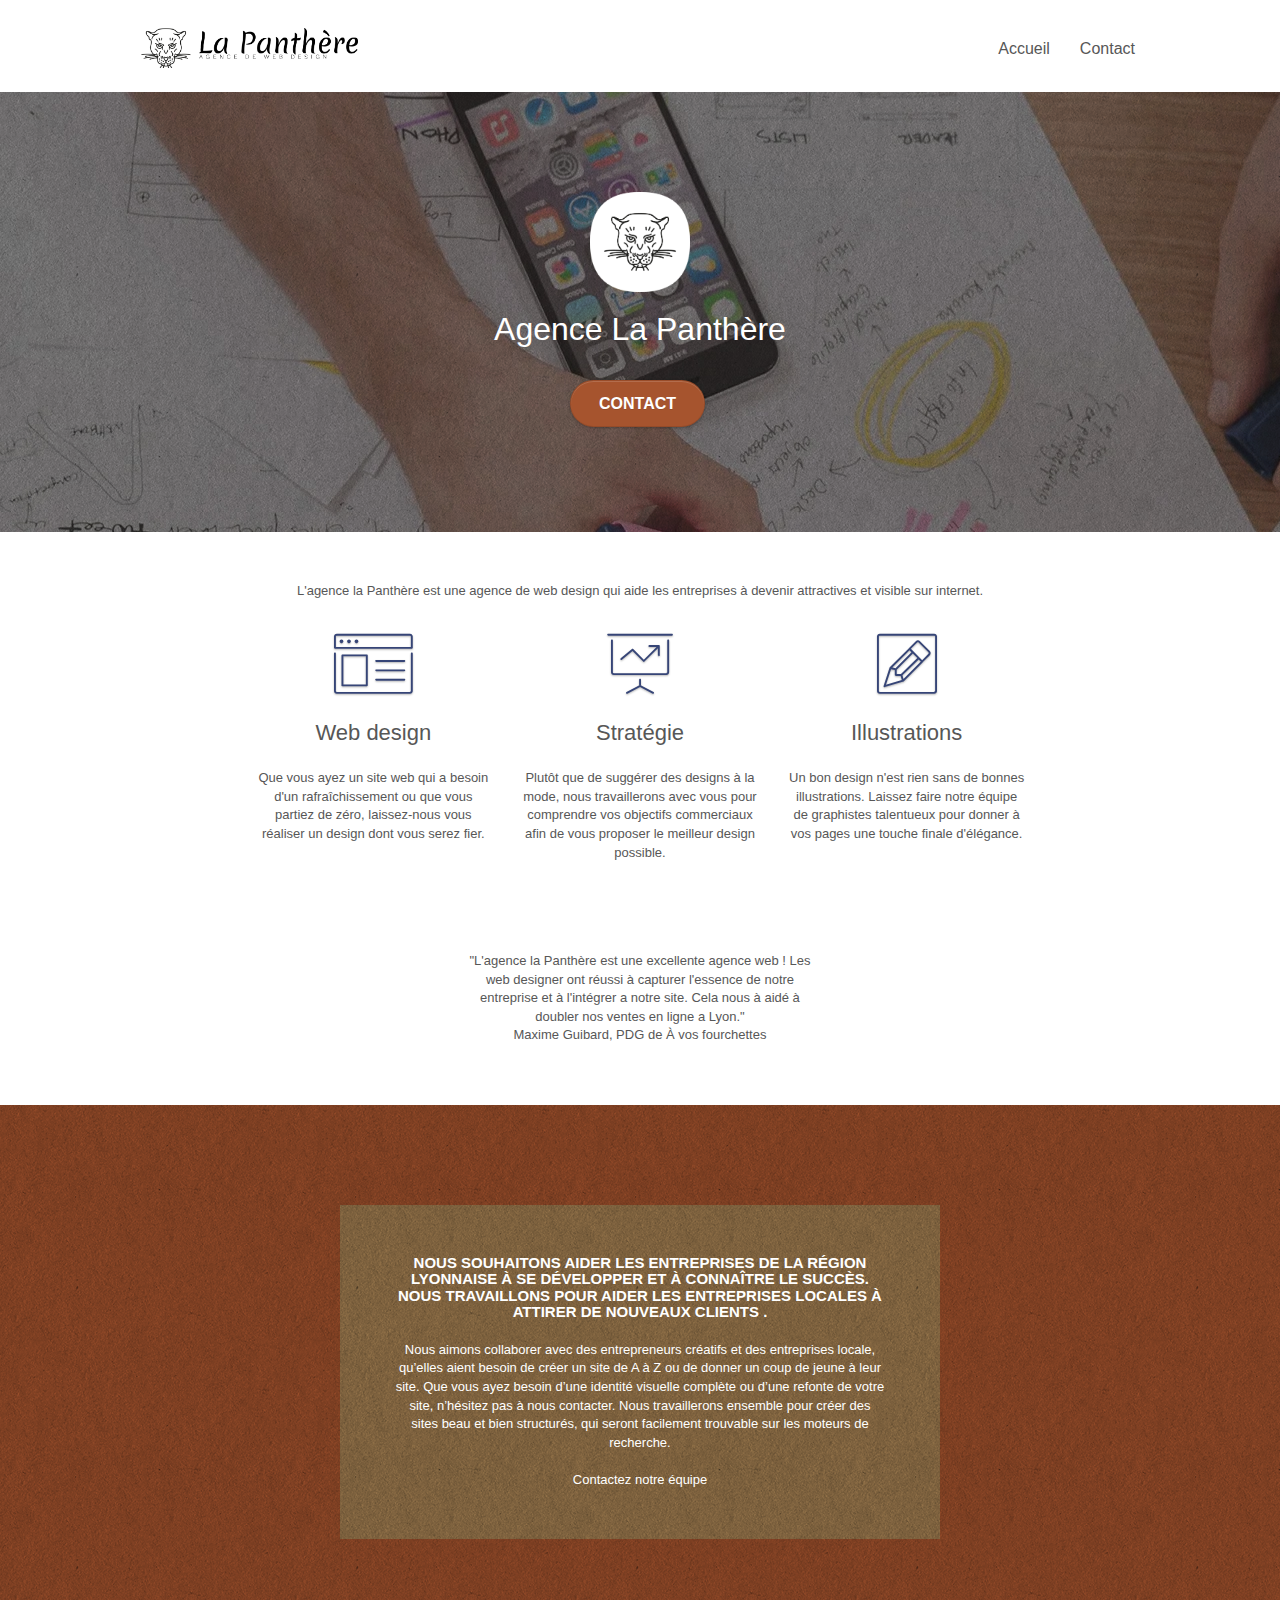
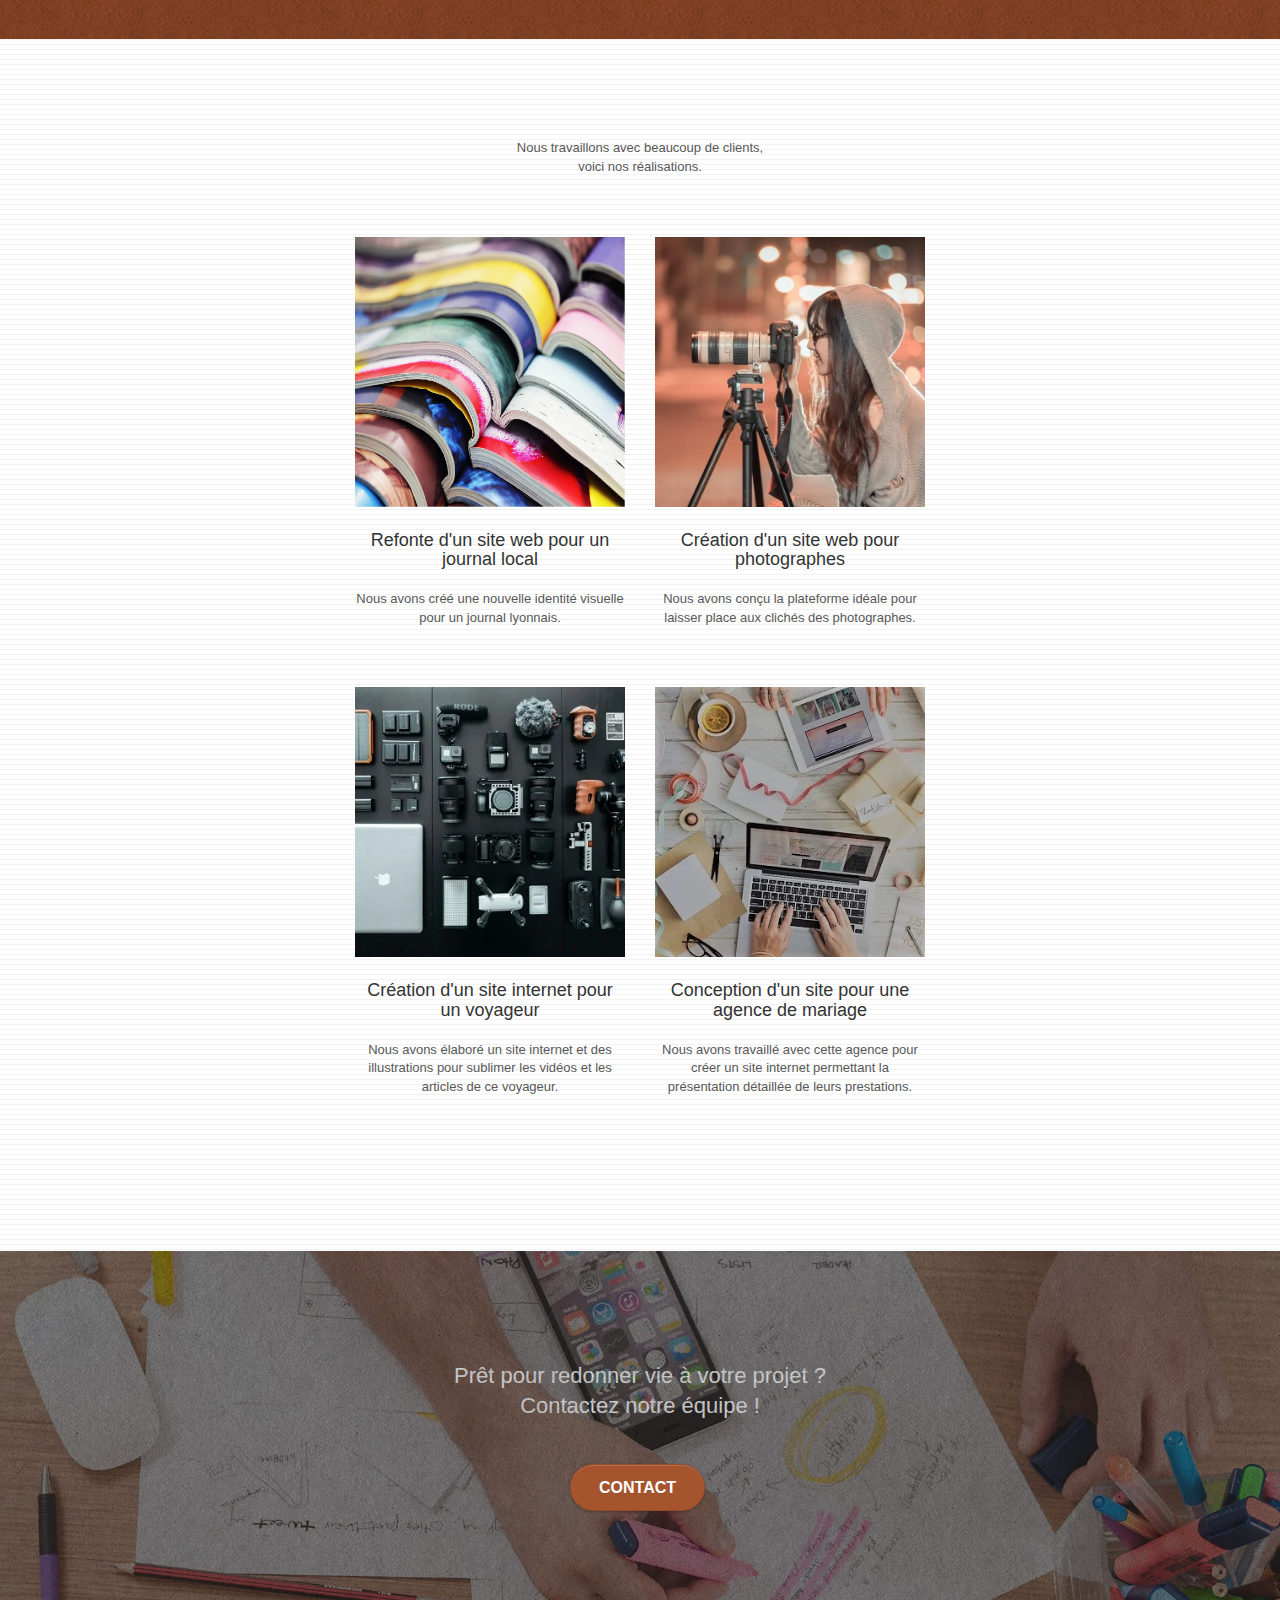
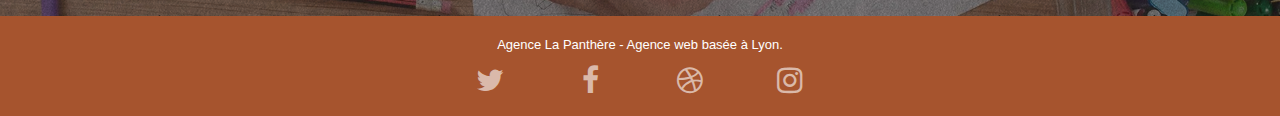
==== commit 6faac0ea: "fix" ====
--- a/index.html
+++ b/index.html
@@ -28,229 +28,229 @@
     
 </head>
 <body>
-<!-- Principal conteneur -->
-<div class="page-container">
-    
-<!-- bloc-0 -->
-<div class="bloc bgc-white l-bloc " id="bloc-0">
-	<div class="container bloc-sm">
-
-		<nav class="navbar row">
-			<div class="navbar-header">
-				<a class="navbar-brand" href="index.html"><img src="img/agence-la-panthere-monochrome.webp" alt="logo agence la panthére" height="40" /></a>
-				<button id="nav-toggle" type="button" class="ui-navbar-toggle navbar-toggle" data-toggle="collapse" data-target=".navbar-1">
-					<span class="sr-only">Toggle navigation</span><span class="icon-bar"></span><span class="icon-bar"></span><span class="icon-bar"></span>
-				</button>
-			</div>
-			<div class="collapse navbar-collapse navbar-1 special-dropdown-nav">
-				<ul class="site-navigation nav navbar-nav">
-					<li>
-						<a href="index.html">Accueil</a>
-					</li>
-					<li>
-						<a href="contact.html">Contact</a>
-					</li>
-				</ul>
-			</div>
-		</nav>
+	<!-- Principal conteneur -->
+	<div class="page-container">
+		
+		<!-- bloc-0 -->
+		<div class="bloc bgc-white l-bloc " id="bloc-0">
+			<div class="container bloc-sm">
+
+				<nav class="navbar row">
+					<div class="navbar-header">
+						<a class="navbar-brand" href="index.html"><img src="img/agence-la-panthere-monochrome.webp" alt="logo agence la panthére" height="40"></a>
+						<button id="nav-toggle" type="button" class="ui-navbar-toggle navbar-toggle" data-toggle="collapse" data-target=".navbar-1">
+							<span class="sr-only">Toggle navigation</span><span class="icon-bar"></span><span class="icon-bar"></span><span class="icon-bar"></span>
+						</button>
+					</div>
+					<div class="collapse navbar-collapse navbar-1 special-dropdown-nav">
+						<ul class="site-navigation nav navbar-nav">
+							<li>
+								<a href="index.html">Accueil</a>
+							</li>
+							<li>
+								<a href="contact.html">Contact</a>
+							</li>
+						</ul>
+					</div>
+				</nav>
+			</div>
+		</div>
+		<!-- bloc-0 END -->
+
+		<!-- bloc-1-presentation -->
+		<div class="bloc bgc-dark-slate-blue bg-banniere d-bloc bg-t-edge bloc-bg-texture texture-paper b-parallax" id="bloc-1-hero">
+			<div class="container bloc-lg">
+				<div class="row tight-width-whitespace">
+					<div class="col-sm-12">
+						<img src="img/logo.webp" class="center-block image-resize-mode" width="100" alt="logo agence la panthére">
+						<h1 class="text-center hero-bloc-text tc-white ">
+							Agence La Panthère
+						</h1>
+						<div class="text-center">
+							<a href="contact.html" class="btn btn-lg btn-clean btn-rd cta-hero btn-atomic-tangerine" id="cta-hero">Contact</a>
+						</div>
+					</div>
+				</div>
+			</div>
+		</div>
+		<!-- bloc-1-presentation END -->
+
+		<!-- bloc-2-services -->
+		<div class="bloc bgc-white l-bloc" id="bloc-2-services">
+			<div class="container bloc-md">
+				<div class="row">
+					<div class="col-sm-12 text-center">
+						<p>L'agence la Panthère est une agence de web design qui aide les entreprises à devenir attractives et visible sur internet.</p>
+					</div>
+				</div>
+				<div class="row voffset-lg med-width-whitespace">
+					<div class="col-sm-4">
+						<div class="text-center">
+							<span class="et-icon-browser sm-shadow icon-dark-slate-blue icons icon-lg"></span>
+						</div>
+						<h2 class="mg-md text-center">
+							Web design
+						</h2>
+						<p class="text-center ">
+							Que vous ayez un site web qui a besoin d'un rafraîchissement ou que vous partiez de zéro, laissez-nous vous réaliser un design dont vous serez fier.
+						</p>
+					</div>
+					<div class="col-sm-4">
+						<div class="text-center">
+							<span class="et-icon-presentation sm-shadow icon-dark-slate-blue icons icon-lg"></span>
+						</div>
+						<h2 class="mg-md text-center">
+							Stratégie
+						</h2>
+						<p class="text-center ">
+							Plutôt que de suggérer des designs à la mode, nous travaillerons avec vous pour comprendre vos objectifs commerciaux afin de vous proposer le meilleur design possible.<br>
+						</p>
+					</div>
+					<div class="col-sm-4">
+						<div class="text-center">
+							<span class="et-icon-edit sm-shadow icon-dark-slate-blue icons icon-lg"></span>
+						</div>
+						<h2 class="mg-md text-center">
+							Illustrations
+						</h2>
+						<p class="text-center ">
+							Un bon design n'est rien sans de bonnes illustrations. Laissez faire notre équipe de graphistes talentueux pour donner à vos pages une touche finale d'élégance.
+						</p>
+					</div>
+				</div>
+				<div class="row voffset-lg voffset">
+					<div class="col-xs-12 col-md-8 col-md-offset-2 text-center">
+						<p>"L'agence la Panthère est une excellente agence web ! Les <br>web designer ont réussi à capturer l'essence de notre <br> entreprise et à l'intégrer a notre site. Cela nous à aidé à  <br>doubler nos ventes en ligne a Lyon." <br>Maxime Guibard, PDG de À vos fourchettes</p>
+
+					</div>
+				</div>
+			</div>
+		</div>
+		<!-- bloc-2-services END -->
+
+		<!-- bloc-3-what-i-do -->
+		<div class="bloc tc-white bgc-atomic-tangerine bg-presentation d-bloc bloc-bg-texture texture-paper b-parallax" id="bloc-3-what-i-do">
+			<div class="container bloc-lg">
+				<div class="row tight-width-whitespace black-background">
+					<div class="col-sm-12">
+						<h3 class="mg-md text-center tc-white">
+							Nous souhaitons aider les entreprises de la région Lyonnaise à se développer et à connaître le succès. Nous travaillons pour aider les entreprises locales à attirer de nouveaux clients .
+						</h3>
+						<p class="text-center white">
+							Nous aimons collaborer avec des entrepreneurs créatifs et des entreprises locale, qu’elles aient besoin de créer un site de A à Z ou de donner un coup de jeune à leur site. Que vous ayez besoin d’une identité visuelle complète ou d’une refonte de votre site, n’hésitez pas à nous contacter. Nous travaillerons ensemble pour créer des sites beau et bien structurés, qui seront facilement trouvable sur les moteurs de recherche. <br><br>Contactez notre équipe<br>
+						</p>
+					</div>
+				</div>
+			</div>
+		</div>
+		<!-- bloc-3-what-i-do END -->
+
+		<!-- bloc-4-portfolio -->
+		<div class="bloc bgc-white bg-lines-h2-bg bg-repeat l-bloc" id="bloc-4-portfolio">
+			<div class="container bloc-lg">
+				<div class="row">
+					<div class="col-sm-12 text-center">
+						<p>Nous travaillons avec beaucoup de clients,<br>voici nos réalisations.</p>
+					</div>
+				</div>
+				<div class="row tight-width-whitespace portfolio-row">
+					<div class="col-sm-6">
+						<a href="#" data-lightbox="img/1.webp" data-gallery-id="gallery-1" data-caption="Refonte d'un site web pour un journal local" data-frame="snapshot-lb"><img src="img/1.webp" alt="Journaux empilé" class="img-responsive portfolio-thumb"></a>
+						<h4 class="mg-md text-center">
+							Refonte d'un site web pour un journal local
+						</h4>
+						<p class="text-center">
+							Nous avons créé une nouvelle identité visuelle pour un journal lyonnais.
+						</p>
+					</div>
+					<div class="col-sm-6">
+						<a href="#" data-lightbox="img/2.webp" data-gallery-id="gallery-1" data-caption="Création d'un site web pour photographes" data-frame="snapshot-lb"><img src="img/2.webp" class="img-responsive portfolio-thumb" alt="une femme qui prend une photo" ></a>
+						<h4 class="mg-md text-center">
+							Création d'un site web pour photographes
+						</h4>
+						<p class="text-center">
+							Nous avons conçu la plateforme idéale pour laisser place aux clichés des photographes.
+						</p>
+					</div>
+				</div>
+				<div class="row tight-width-whitespace portfolio-row">
+					<div class="col-sm-6">
+						<a href="#" data-lightbox="img/3.webp" data-gallery-id="gallery-1" data-caption="Création d'un site internet pour un voyageur" data-frame="snapshot-lb"><img src="img/3.webp" class="img-responsive portfolio-thumb" alt="matériels audiovisuels "></a>
+						<h4 class="mg-md text-center">
+							Création d'un site internet pour un voyageur
+						</h4>
+						<p class="text-center">
+							Nous avons élaboré un site internet et des illustrations pour sublimer les vidéos et les articles de ce voyageur.
+						</p>
+					</div>
+					<div class="col-sm-6">
+						<a href="#" data-lightbox="img/4.webp" data-gallery-id="gallery-1" data-caption="Conception d'un site pour une agence de mariage" data-frame="snapshot-lb"><img src="img/4.webp" class="img-responsive portfolio-thumb" alt="espace de travail"></a>
+						<h4 class="mg-md text-center">
+							Conception d'un site pour une agence de mariage
+						</h4>
+						<p class="text-center">
+							Nous avons travaillé avec cette agence pour créer un site internet permettant la présentation détaillée de leurs prestations.
+						</p>
+					</div>
+				</div>
+			</div>
+		</div>
+		<!-- bloc-4-portfolio END -->
+
+		<!-- bloc-5-cta -->
+		<div class="bloc bgc-dark-slate-blue bg-banniere d-bloc bloc-bg-texture texture-paper" id="bloc-5-cta">
+			<div class="container bloc-lg">
+				<div class="row">
+					<h2 class="mg-md text-center tc-white">
+						Prêt pour redonner vie à votre projet ?<br>Contactez notre équipe !
+					</h2>
+					<div class="col-sm-12 text-center">
+						<a href="contact.html" class="btn btn-atomic-tangerine btn-clean btn-rd btn-lg cta-hero">Contact</a>
+					</div>
+				</div>
+			</div>
+		</div>
+		<!-- bloc-5-cta END -->
+
+		<!-- Footer - bloc-8 -->
+		<div class="bloc bgc-atomic-tangerine d-bloc" id="bloc-8">
+			<div class="container bloc-sm">
+				<div class="row">
+					<div class="col-sm-12">
+						<p class="text-center white">
+							Agence La Panthère - Agence web basée à Lyon.<br>
+						</p>
+						<div class="row row-no-gutters social">
+							<div class="col-sm-3">
+								<div class="text-center">
+									<a aria-label="twitter" class="social" href="https://www.google.com/url?sa=i&rct=j&q=&esrc=s&source=web&cd=&ved=0CAQQw7AJahcKEwignYnJu9j7AhUAAAAAHQAAAAAQAw&url=https%3A%2F%2Ftwitter.com%2F%3Flang%3Dfr&psig=AOvVaw29AlBDFKnAJvF-Z5GH6vXM&ust=1669985674895928"><span class="fa fa-twitter icon-md"></span></a>
+								</div>
+							</div>
+							<div class="col-sm-3">
+								<div class="text-center">
+									<a aria-label="facebook" class="social" href="https://www.google.com/url?sa=i&rct=j&q=&esrc=s&source=web&cd=&cad=rja&uact=8&ved=0CAMQw7AJahcKEwiwo9_eu9j7AhUAAAAAHQAAAAAQAw&url=https%3A%2F%2Ffr-fr.facebook.com%2F&psig=AOvVaw2VFR_QL43iCkxjhs62bgRu&ust=1669985720303569"><span class="fa fa-facebook icon-md"></span></a>
+								</div>
+							</div>
+							<div class="col-sm-3">
+								<div class="text-center">
+									<a aria-label="dribble" class="social" href="https://www.google.com/url?sa=i&rct=j&q=&esrc=s&source=web&cd=&cad=rja&uact=8&ved=0CAQQw7AJahcKEwi46Pv7u9j7AhUAAAAAHQAAAAAQAw&url=https%3A%2F%2Fdribbble.com%2F&psig=AOvVaw18GVb7apyqRCPRPNk-j4hA&ust=1669985781615100"><span class="fa fa-dribbble icon-md"></span></a>
+								</div>
+							</div>
+							<div class="col-sm-3">
+								<div class="text-center">
+									<a aria-label="instagram" class="social" href="https://www.google.com/url?sa=i&rct=j&q=&esrc=s&source=web&cd=&cad=rja&uact=8&ved=0CAQQw7AJahcKEwjQ5p3wu9j7AhUAAAAAHQAAAAAQAw&url=https%3A%2F%2Fwww.instagram.com%2F%3Fhl%3Dfr&psig=AOvVaw1wVo8ZsttRghdRKg5gjBBn&ust=1669985757044754"><span class="fa fa-instagram icon-md"></span></a>
+								</div>
+							</div>
+							
+						</div>
+					</div>
+				</div>
+			</div>
+		</div>
 	</div>
-</div>
-<!-- bloc-0 END -->
-
-<!-- bloc-1-presentation -->
-<div class="bloc bgc-dark-slate-blue bg-banniere d-bloc bg-t-edge bloc-bg-texture texture-paper b-parallax" id="bloc-1-hero">
-	<div class="container bloc-lg">
-		<div class="row tight-width-whitespace">
-			<div class="col-sm-12">
-				<img src="img/logo.webp" class="center-block image-resize-mode" width="100" alt="logo agence la panthére" />
-				<h1 class="text-center hero-bloc-text tc-white ">
-					Agence La Panthère
-				</h1>
-				<div class="text-center">
-					<a href="contact.html" class="btn btn-lg btn-clean btn-rd cta-hero btn-atomic-tangerine" id="cta-hero">Contact</a>
-				</div>
-			</div>
-		</div>
-	</div>
-</div>
-<!-- bloc-1-presentation END -->
-
-<!-- bloc-2-services -->
-<div class="bloc bgc-white l-bloc" id="bloc-2-services">
-	<div class="container bloc-md">
-		<div class="row">
-			<div class="col-sm-12 text-center">
-				<p>L'agence la Panthère est une agence de web design qui aide les entreprises à devenir attractives et visible sur internet.</p>
-			</div>
-		</div>
-		<div class="row voffset-lg med-width-whitespace">
-			<div class="col-sm-4">
-				<div class="text-center">
-					<span class="et-icon-browser sm-shadow icon-dark-slate-blue icons icon-lg"></span>
-				</div>
-				<h2 class="mg-md text-center">
-					Web design
-				</h2>
-				<p class="text-center ">
-					Que vous ayez un site web qui a besoin d'un rafraîchissement ou que vous partiez de zéro, laissez-nous vous réaliser un design dont vous serez fier.
-				</p>
-			</div>
-			<div class="col-sm-4">
-				<div class="text-center">
-					<span class="et-icon-presentation sm-shadow icon-dark-slate-blue icons icon-lg"></span>
-				</div>
-				<h2 class="mg-md text-center">
-					Stratégie
-				</h2>
-				<p class="text-center ">
-					Plutôt que de suggérer des designs à la mode, nous travaillerons avec vous pour comprendre vos objectifs commerciaux afin de vous proposer le meilleur design possible.<br>
-				</p>
-			</div>
-			<div class="col-sm-4">
-				<div class="text-center">
-					<span class="et-icon-edit sm-shadow icon-dark-slate-blue icons icon-lg"></span>
-				</div>
-				<h2 class="mg-md text-center">
-					Illustrations
-				</h2>
-				<p class="text-center ">
-					Un bon design n'est rien sans de bonnes illustrations. Laissez faire notre équipe de graphistes talentueux pour donner à vos pages une touche finale d'élégance.
-				</p>
-			</div>
-		</div>
-		<div class="row voffset-lg voffset">
-			<div class="col-xs-12 col-md-8 col-md-offset-2 text-center">
-				<p>"L'agence la Panthère est une excellente agence web ! Les <br>web designer ont réussi à capturer l'essence de notre <br> entreprise et à l'intégrer a notre site. Cela nous à aidé à  <br>doubler nos ventes en ligne a Lyon." <br>Maxime Guibard, PDG de À vos fourchettes</p>
-
-			</div>
-		</div>
-	</div>
-</div>
-<!-- bloc-2-services END -->
-
-<!-- bloc-3-what-i-do -->
-<div class="bloc tc-white bgc-atomic-tangerine bg-presentation d-bloc bloc-bg-texture texture-paper b-parallax" id="bloc-3-what-i-do">
-	<div class="container bloc-lg">
-		<div class="row tight-width-whitespace black-background">
-			<div class="col-sm-12">
-				<h3 class="mg-md text-center tc-white">
-					Nous souhaitons aider les entreprises de la région Lyonnaise à se développer et à connaître le succès. Nous travaillons pour aider les entreprises locales à attirer de nouveaux clients .
-				</h3>
-				<p class="text-center white">
-					Nous aimons collaborer avec des entrepreneurs créatifs et des entreprises locale, qu’elles aient besoin de créer un site de A à Z ou de donner un coup de jeune à leur site. Que vous ayez besoin d’une identité visuelle complète ou d’une refonte de votre site, n’hésitez pas à nous contacter. Nous travaillerons ensemble pour créer des sites beau et bien structurés, qui seront facilement trouvable sur les moteurs de recherche. <br><br><a class="ltc-white bold-link" href="page2.html">Contactez notre équipe</a><br>
-				</p>
-			</div>
-		</div>
-	</div>
-</div>
-<!-- bloc-3-what-i-do END -->
-
-<!-- bloc-4-portfolio -->
-<div class="bloc bgc-white bg-lines-h2-bg bg-repeat l-bloc" id="bloc-4-portfolio">
-	<div class="container bloc-lg">
-		<div class="row">
-			<div class="col-sm-12 text-center">
-				<p>Nous travaillons avec beaucoup de clients,<br>voici nos réalisations.</p>
-			</div>
-		</div>
-		<div class="row tight-width-whitespace portfolio-row">
-			<div class="col-sm-6">
-				<a href="#" data-lightbox="img/1.webp" data-gallery-id="gallery-1" data-caption="Refonte d'un site web pour un journal local" data-frame="snapshot-lb"><img src="img/1.webp" alt="Journaux empilé" class="img-responsive portfolio-thumb" /></a>
-				<h4 class="mg-md text-center">
-					Refonte d'un site web pour un journal local
-				</h4>
-				<p class="text-center">
-					Nous avons créé une nouvelle identité visuelle pour un journal lyonnais.
-				</p>
-			</div>
-			<div class="col-sm-6">
-				<a href="#" data-lightbox="img/2.webp" data-gallery-id="gallery-1" data-caption="Création d'un site web pour photographes" data-frame="snapshot-lb"><img src="img/2.webp" class="img-responsive portfolio-thumb" alt="une femme prenant une photo" /></a>
-				<h4 class="mg-md text-center">
-					Création d'un site web pour photographes
-				</h4>
-				<p class="text-center">
-					Nous avons conçu la plateforme idéale pour laisser place aux clichés des photographes.
-				</p>
-			</div>
-		</div>
-		<div class="row tight-width-whitespace portfolio-row">
-			<div class="col-sm-6">
-				<a href="#" data-lightbox="img/3.webp" data-gallery-id="gallery-1" data-caption="Création d'un site internet pour un voyageur" data-frame="snapshot-lb"><img src="img/3.webp" class="img-responsive portfolio-thumb" alt="matériels audiovisuels "/></a>
-				<h4 class="mg-md text-center">
-					Création d'un site internet pour un voyageur
-				</h4>
-				<p class="text-center">
-					Nous avons élaboré un site internet et des illustrations pour sublimer les vidéos et les articles de ce voyageur.
-				</p>
-			</div>
-			<div class="col-sm-6">
-				<a href="#" data-lightbox="img/4.webp" data-gallery-id="gallery-1" data-caption="Conception d'un site pour une agence de mariage" data-frame="snapshot-lb"><img src="img/4.webp" class="img-responsive portfolio-thumb" alt="espace de travail" /></a>
-				<h4 class="mg-md text-center">
-					Conception d'un site pour une agence de mariage
-				</h4>
-				<p class="text-center">
-					Nous avons travaillé avec cette agence pour créer un site internet permettant la présentation détaillée de leurs prestations.
-				</p>
-			</div>
-		</div>
-	</div>
-</div>
-<!-- bloc-4-portfolio END -->
-
-<!-- bloc-5-cta -->
-<div class="bloc bgc-dark-slate-blue bg-banniere d-bloc bloc-bg-texture texture-paper" id="bloc-5-cta">
-	<div class="container bloc-lg">
-		<div class="row">
-			<h2 class="mg-md text-center tc-white">
-				Prêt pour redonner vie à votre projet ?<br>Contactez notre équipe !
-			</h2>
-			<div class="col-sm-12 text-center">
-				<a href="contact.html" class="btn btn-atomic-tangerine btn-clean btn-rd btn-lg cta-hero">Contact</a>
-			</div>
-		</div>
-	</div>
-</div>
-<!-- bloc-5-cta END -->
-
-<!-- Footer - bloc-8 -->
-<div class="bloc bgc-atomic-tangerine d-bloc" id="bloc-8">
-	<div class="container bloc-sm">
-		<div class="row">
-			<div class="col-sm-12">
-				<p class="text-center white">
-					Agence La Panthère - Agence web basée à Lyon.<br>
-				</p>
-				<div class="row row-no-gutters social">
-					<div class="col-sm-3">
-						<div class="text-center">
-							<a aria-label="twitter" class="social" href="https://www.google.com/url?sa=i&rct=j&q=&esrc=s&source=web&cd=&ved=0CAQQw7AJahcKEwignYnJu9j7AhUAAAAAHQAAAAAQAw&url=https%3A%2F%2Ftwitter.com%2F%3Flang%3Dfr&psig=AOvVaw29AlBDFKnAJvF-Z5GH6vXM&ust=1669985674895928"><span class="fa fa-twitter icon-md"></span></a>
-						</div>
-					</div>
-					<div class="col-sm-3">
-						<div class="text-center">
-							<a aria-label="facebook" class="social" href="https://www.google.com/url?sa=i&rct=j&q=&esrc=s&source=web&cd=&cad=rja&uact=8&ved=0CAMQw7AJahcKEwiwo9_eu9j7AhUAAAAAHQAAAAAQAw&url=https%3A%2F%2Ffr-fr.facebook.com%2F&psig=AOvVaw2VFR_QL43iCkxjhs62bgRu&ust=1669985720303569"><span class="fa fa-facebook icon-md"></span></a>
-						</div>
-					</div>
-					<div class="col-sm-3">
-						<div class="text-center">
-							<a aria-label="dribble" class="social" href="https://www.google.com/url?sa=i&rct=j&q=&esrc=s&source=web&cd=&cad=rja&uact=8&ved=0CAQQw7AJahcKEwi46Pv7u9j7AhUAAAAAHQAAAAAQAw&url=https%3A%2F%2Fdribbble.com%2F&psig=AOvVaw18GVb7apyqRCPRPNk-j4hA&ust=1669985781615100"><span class="fa fa-dribbble icon-md"></span></a>
-						</div>
-					</div>
-					<div class="col-sm-3">
-						<div class="text-center">
-							<a aria-label="instagram" class="social" href="https://www.google.com/url?sa=i&rct=j&q=&esrc=s&source=web&cd=&cad=rja&uact=8&ved=0CAQQw7AJahcKEwjQ5p3wu9j7AhUAAAAAHQAAAAAQAw&url=https%3A%2F%2Fwww.instagram.com%2F%3Fhl%3Dfr&psig=AOvVaw1wVo8ZsttRghdRKg5gjBBn&ust=1669985757044754"><span class="fa fa-instagram icon-md"></span></a>
-						</div>
-					</div>
-					
-				</div>
-			</div>
-		</div>
-	</div>
-</div>
 <!-- Footer - bloc-8 END -->
 
 <!-- Principal conteneur END -->
     
-
 </body>
 </html>
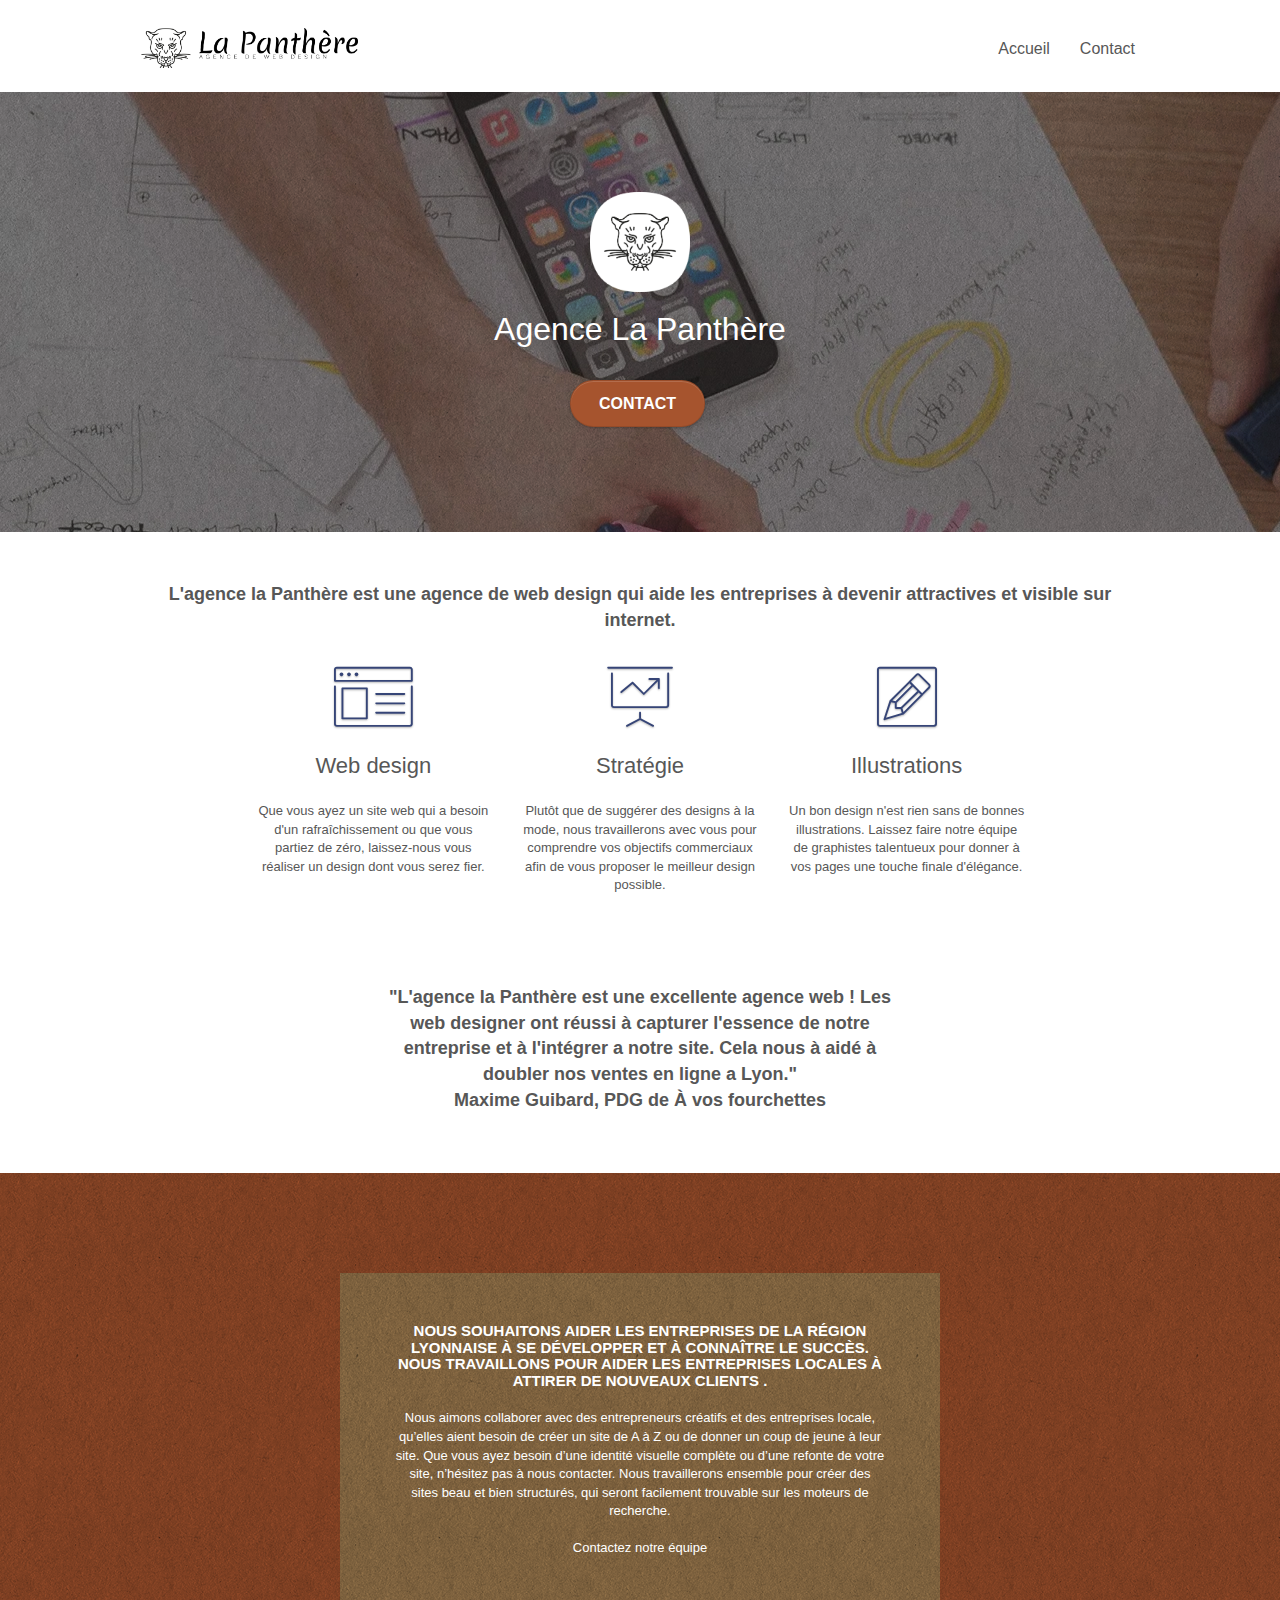
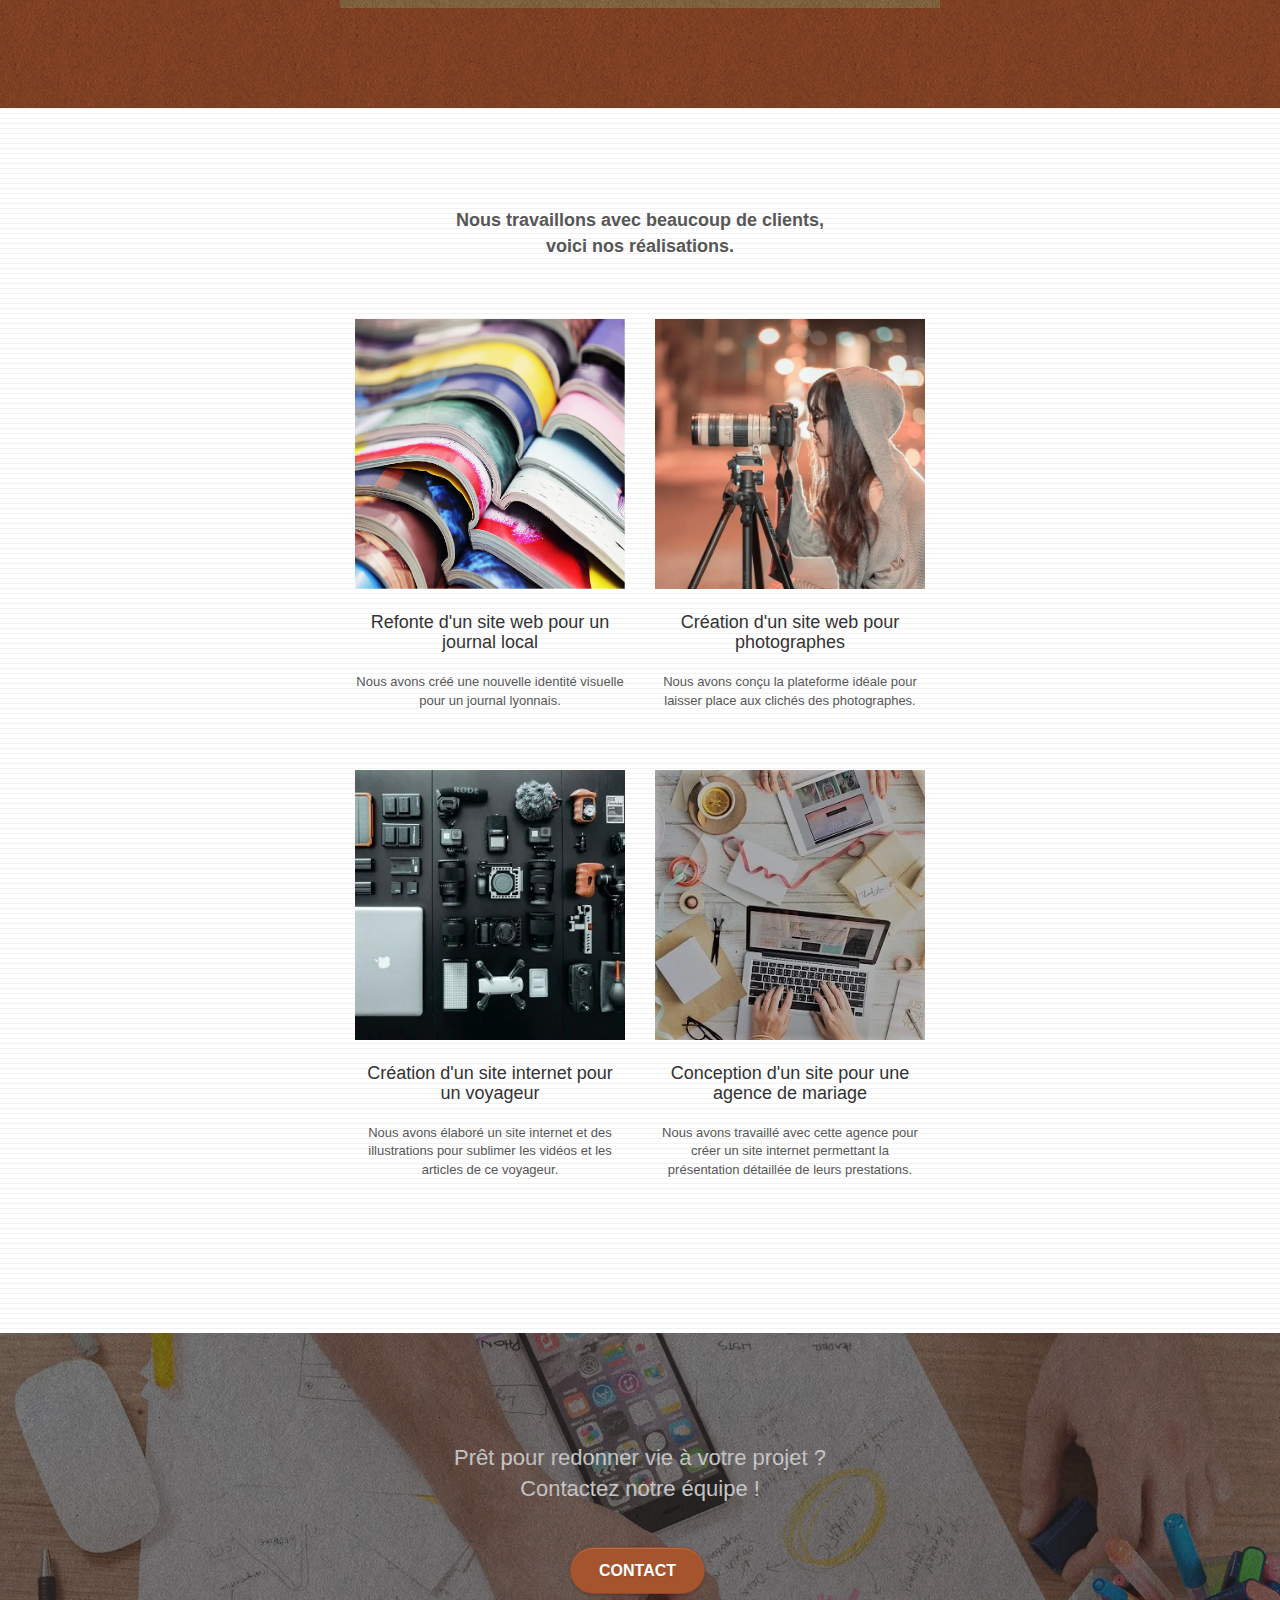
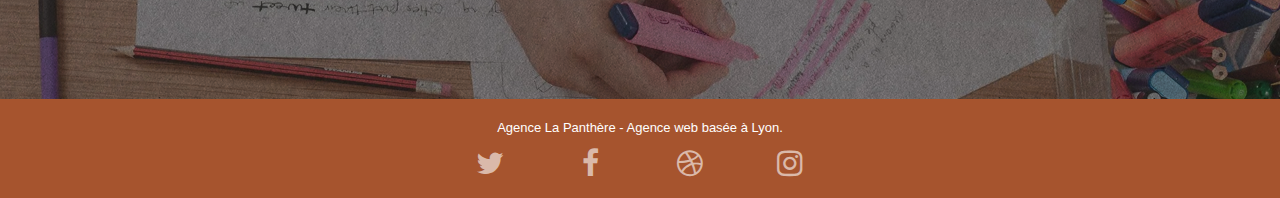
==== commit c1ea5b11: "last fix" ====
--- a/index.html
+++ b/index.html
@@ -3,7 +3,7 @@
 <head>
     <meta charset="utf-8">
 	<meta name="robot" content="all">
-    <meta name="description" content="l'Agence la panthére basée à Lyon vous propose ces services afin d'aider votre entreprise a se faire connaitre sur internet">
+    <meta name="description" content="L'agence la Panthère est une agence de web design qui aide les entreprises à devenir attractives et visible sur internet. Que vous ayez un site web qui a besoin d'un rafraîchissement ou que vous partiez de zéro, laissez-nous vous réaliser un design dont vous serez fier.">
     <meta name="viewport" content="width=device-width, initial-scale=1.0, viewport-fit=cover">
     <link rel="shortcut icon" type="image/png" href="./img/favicon.webp">
     
@@ -80,7 +80,7 @@
 			<div class="container bloc-md">
 				<div class="row">
 					<div class="col-sm-12 text-center">
-						<p>L'agence la Panthère est une agence de web design qui aide les entreprises à devenir attractives et visible sur internet.</p>
+						<p class="text-important">L'agence la Panthère est une agence de web design qui aide les entreprises à devenir attractives et visible sur internet.</p>
 					</div>
 				</div>
 				<div class="row voffset-lg med-width-whitespace">
@@ -120,7 +120,7 @@
 				</div>
 				<div class="row voffset-lg voffset">
 					<div class="col-xs-12 col-md-8 col-md-offset-2 text-center">
-						<p>"L'agence la Panthère est une excellente agence web ! Les <br>web designer ont réussi à capturer l'essence de notre <br> entreprise et à l'intégrer a notre site. Cela nous à aidé à  <br>doubler nos ventes en ligne a Lyon." <br>Maxime Guibard, PDG de À vos fourchettes</p>
+						<p class="text-important">"L'agence la Panthère est une excellente agence web ! Les <br>web designer ont réussi à capturer l'essence de notre <br> entreprise et à l'intégrer a notre site. Cela nous à aidé à  <br>doubler nos ventes en ligne a Lyon." <br>Maxime Guibard, PDG de À vos fourchettes</p>
 
 					</div>
 				</div>
@@ -150,12 +150,12 @@
 			<div class="container bloc-lg">
 				<div class="row">
 					<div class="col-sm-12 text-center">
-						<p>Nous travaillons avec beaucoup de clients,<br>voici nos réalisations.</p>
+						<p class="text-important">Nous travaillons avec beaucoup de clients,<br>voici nos réalisations.</p>
 					</div>
 				</div>
 				<div class="row tight-width-whitespace portfolio-row">
 					<div class="col-sm-6">
-						<a href="#" data-lightbox="img/1.webp" data-gallery-id="gallery-1" data-caption="Refonte d'un site web pour un journal local" data-frame="snapshot-lb"><img src="img/1.webp" alt="Journaux empilé" class="img-responsive portfolio-thumb"></a>
+						<a href="#" data-lightbox="img/1.webp" data-gallery-id="gallery-1" data-caption="Refonte d'un site web pour un journal local" data-frame="snapshot-lb"><img src="img/1.webp" alt="Journaux empilés" class="img-responsive portfolio-thumb"></a>
 						<h4 class="mg-md text-center">
 							Refonte d'un site web pour un journal local
 						</h4>
@@ -175,7 +175,7 @@
 				</div>
 				<div class="row tight-width-whitespace portfolio-row">
 					<div class="col-sm-6">
-						<a href="#" data-lightbox="img/3.webp" data-gallery-id="gallery-1" data-caption="Création d'un site internet pour un voyageur" data-frame="snapshot-lb"><img src="img/3.webp" class="img-responsive portfolio-thumb" alt="matériels audiovisuels "></a>
+						<a href="#" data-lightbox="img/3.webp" data-gallery-id="gallery-1" data-caption="Création d'un site internet pour un voyageur" data-frame="snapshot-lb"><img src="img/3.webp" class="img-responsive portfolio-thumb img-size" alt="matériels audiovisuels "></a>
 						<h4 class="mg-md text-center">
 							Création d'un site internet pour un voyageur
 						</h4>
@@ -184,7 +184,7 @@
 						</p>
 					</div>
 					<div class="col-sm-6">
-						<a href="#" data-lightbox="img/4.webp" data-gallery-id="gallery-1" data-caption="Conception d'un site pour une agence de mariage" data-frame="snapshot-lb"><img src="img/4.webp" class="img-responsive portfolio-thumb" alt="espace de travail"></a>
+						<a href="#" data-lightbox="img/4.webp" data-gallery-id="gallery-1" data-caption="Conception d'un site pour une agence de mariage" data-frame="snapshot-lb"><img src="img/4.webp" class="img-responsive portfolio-thumb img-sizze" alt="espace de travail"></a>
 						<h4 class="mg-md text-center">
 							Conception d'un site pour une agence de mariage
 						</h4>
--- a/style.min.css
+++ b/style.min.css
@@ -1 +1 @@
-body{margin:0;padding:0;background:#fff;overflow-x:hidden;-webkit-font-smoothing:antialiased;-moz-osx-font-smoothing:grayscale}a,button{transition:all .3s ease-in-out;outline:0!important}a:hover{text-decoration:none;cursor:pointer}#page-loading-blocs-notifaction{position:fixed;top:0;bottom:0;width:100%;z-index:100000;background:#fff url(img/pageload-spinner.gif) no-repeat center center}.bloc{width:100%;clear:both;background:50% 50% no-repeat;padding:0 50px;-webkit-background-size:cover;-moz-background-size:cover;-o-background-size:cover;background-size:cover;position:relative}.bloc .container{padding-left:0;padding-right:0}.bloc-lg{padding:100px 50px}.bloc-md{padding:50px}.bloc-sm{padding:20px 50px}.bg-b-edge,.bg-bl-edge,.bg-br-edge,.bg-center,.bg-l-edge,.bg-r-edge,.bg-repeat,.bg-t-edge,.bg-tl-edge,.bg-tr-edge{-webkit-background-size:auto!important;-moz-background-size:auto!important;-o-background-size:auto!important;background-size:auto!important}.bg-repeat{background:repeat}.bg-t-edge{background:top no-repeat}.bloc-bg-texture::before{content:"";background-size:2px 2px;position:absolute;top:0;bottom:0;left:0;right:0}.texture-paper::before{background:url(img/texture-paper.webp);background-size:280px 280px}.b-parallax{background-attachment:fixed}.d-bloc{color:rgba(255,255,255,.7)}.d-bloc button:hover{color:rgba(255,255,255,.9)}.d-bloc .icon-round,.d-bloc .icon-rounded,.d-bloc .icon-semi-rounded-a,.d-bloc .icon-semi-rounded-b,.d-bloc .icon-square{border-color:rgba(255,255,255,.9)}.d-bloc .divider-h span{border-color:rgba(255,255,255,.2)}.d-bloc .a-btn,.d-bloc .navbar a,.d-bloc .navbar-brand,.d-bloc a .icon-lg,.d-bloc a .icon-md,.d-bloc a .icon-sm,.d-bloc a .icon-xl,.d-bloc h1 a,.d-bloc h2 a,.d-bloc h3 a,.d-bloc h4 a,.d-bloc h5 a,.d-bloc h6 a,.d-bloc p a{color:rgba(255,255,255,.6)}.d-bloc .a-btn:hover,.d-bloc .navbar a:hover,.d-bloc .navbar-brand:hover,.d-bloc a:hover .icon-lg,.d-bloc a:hover .icon-md,.d-bloc a:hover .icon-sm,.d-bloc a:hover .icon-xl,.d-bloc h1 a:hover,.d-bloc h2 a:hover,.d-bloc h3 a:hover,.d-bloc h4 a:hover,.d-bloc h5 a:hover,.d-bloc h6 a:hover,.d-bloc p a:hover{color:rgba(255,255,255,1)}.d-bloc .navbar-toggle .icon-bar{background:rgba(255,255,255,1)}.d-bloc .btn-wire,.d-bloc .btn-wire:hover{color:rgba(255,255,255,1);border-color:rgba(255,255,255,1)}.d-bloc .panel{color:rgba(0,0,0,.5)}.d-bloc .panel button:hover{color:rgba(0,0,0,.7)}.d-bloc .panel icon{border-color:rgba(0,0,0,.7)}.d-bloc .panel .divider-h span{border-color:rgba(0,0,0,.1)}.d-bloc .panel .a-btn{color:rgba(0,0,0,.6)}.d-bloc .panel .a-btn:hover{color:rgba(0,0,0,1)}.d-bloc .panel .btn-wire,.d-bloc .panel .btn-wire:hover{color:rgba(0,0,0,.7);border-color:rgba(0,0,0,.3)}.d-bloc .panel,.l-bloc{color:rgba(0,0,0,.5)}.d-bloc .panel button:hover,.l-bloc button:hover{color:rgba(0,0,0,.7)}.l-bloc .icon-round,.l-bloc .icon-rounded,.l-bloc .icon-semi-rounded-a,.l-bloc .icon-semi-rounded-b,.l-bloc .icon-square{border-color:rgba(0,0,0,.7)}.d-bloc .panel .divider-h span,.l-bloc .divider-h span{border-color:rgba(0,0,0,.1)}.d-bloc .panel .a-btn,.l-bloc .a-btn,.l-bloc .navbar a,.l-bloc .navbar-brand,.l-bloc a .icon-lg,.l-bloc a .icon-md,.l-bloc a .icon-sm,.l-bloc a .icon-xl,.l-bloc h1 a,.l-bloc h2 a,.l-bloc h3 a,.l-bloc h4 a,.l-bloc h5 a,.l-bloc h6 a,.l-bloc p a{color:rgba(0,0,0,.6)}.d-bloc .panel .a-btn:hover,.l-bloc .a-btn:hover,.l-bloc .navbar a:hover,.l-bloc .navbar-brand:hover,.l-bloc a:hover .icon-lg,.l-bloc a:hover .icon-md,.l-bloc a:hover .icon-sm,.l-bloc a:hover .icon-xl,.l-bloc h1 a:hover,.l-bloc h2 a:hover,.l-bloc h3 a:hover,.l-bloc h4 a:hover,.l-bloc h5 a:hover,.l-bloc h6 a:hover,.l-bloc p a:hover{color:rgba(0,0,0,1)}.l-bloc .navbar-toggle .icon-bar{color:rgba(0,0,0,.6)}.d-bloc .panel .btn-wire,.d-bloc .panel .btn-wire:hover,.l-bloc .btn-wire,.l-bloc .btn-wire:hover{color:rgba(0,0,0,.7);border-color:rgba(0,0,0,.3)}.voffset{margin-top:30px}.voffset-lg{margin-top:80px}.row-no-gutters{margin-right:0;margin-left:0}.row.row-no-gutters>[class*=" col-"],.row.row-no-gutters>[class^=col-]{padding-right:0;padding-left:0}#bloc-1-hero h1{font-size:32px}.navbar{margin-bottom:0;z-index:1}.navbar-brand{height:auto;padding:3px 15px;font-size:25px;font-weight:400;font-weight:600;line-height:44px}.navbar-brand img{max-height:200px;margin:0 5px 0 0;display:inline}.navbar-brand img[src$=svg]{min-width:100px}.nav-center .navbar-brand img{margin:0}.navbar .nav{padding-top:2px;margin-right:-16px;float:right;z-index:1}.nav>li{float:left;margin-top:4px;font-size:16px}.navbar-nav .open .dropdown-menu>li>a{text-align:inherit}.nav>li a:focus,.nav>li a:hover{background:0 0}.navbar-toggle{margin:10px 10px 0 0;border:0}.navbar-toggle:hover{background:0 0!important}.navbar-toggle .icon-bar{background-color:rgba(0,0,0,.5);width:26px}.nav-invert .navbar .nav{float:left}.nav-invert .navbar-brand,.nav-invert .navbar-header{float:right;position:relative;z-index:2}@media (min-width:768px){.site-navigation{position:absolute;top:50%;right:20px;transform:translate(0,-50%);-webkit-transform:translateY(-50%)}.nav>li .dropdown-menu a,.nav>li .dropdown-menu a:hover{color:#484848}.nav-invert .site-navigation{left:0;right:0}.nav-center{text-align:center}.nav-center .navbar-header{width:100%}.nav-center .nav>li,.nav-center .navbar-brand,.nav-center .navbar-header{float:none;display:inline-block}.nav-center .site-navigation{position:relative;width:100%;right:0;margin-right:0;margin-top:20px}.nav-center.mini-nav .navbar-toggle{float:none;margin:10px auto 0}}.nav>li>.dropdown a{background:0 0!important;display:block;padding:14px 15px}nav .caret{margin:0 5px}.dropdown-menu .dropdown-menu{top:-8px;left:100%}.dropdown-menu .dropmenu-flow-right{top:100%;left:0;margin-left:-1px;border-top-left-radius:0;border-top-right-radius:0}.dropdown-menu .dropdown span{border:4px solid #000;border-top-color:transparent;border-right-color:transparent;border-bottom-color:transparent;margin:6px -5px 0 0!important;float:right}.mg-md{margin-top:10px;margin-bottom:20px}.mg-lg{margin-top:10px;margin-bottom:40px}.btn{margin:0 5px 5px 0}.btn.pull-right{margin:0 0 5px 5px}.btn-d,.btn-d:focus,.btn-d:hover{color:#fff;background:rgba(0,0,0,.3)}button{outline:0!important}.btn-rd{border-radius:40px}.btn-clean{border:1px solid rgba(0,0,0,.08);border-bottom-color:rgba(0,0,0,.1);text-shadow:0 1px 0 rgba(0,0,1,.1);box-shadow:0 1px 3px rgba(0,0,1,.25),inset 0 1px 0 0 rgba(255,255,255,.15)}.icon-md{font-size:30px!important}.icon-lg{font-size:60px!important}.sm-shadow{text-shadow:0 1px 2px rgba(0,0,0,.3)}.panel-sq,.panel-sq .panel-footer,.panel-sq .panel-heading{border-radius:0}.panel-rd{border-radius:30px}.panel-rd .panel-heading{border-radius:29px 29px 0 0}.panel-rd .panel-footer{border-radius:0 0 29px 29px}.form-control{border-color:rgba(0,0,0,.1);box-shadow:none}.scrollToTop{width:40px;height:40px;position:fixed;bottom:20px;right:20px;opacity:0;z-index:500;transition:all .3s ease-in-out}.scrollToTop span{margin-top:6px}.showScrollTop{font-size:14px;opacity:1}a[data-lightbox]{position:relative;display:block;text-align:center}a[data-lightbox]:hover::before{content:"+";font-family:HelveticaNeue-Light,"Helvetica Neue Light","Helvetica Neue",Helvetica,Arial;font-size:32px;width:50px;height:50px;margin-left:-25px;border-radius:50%;background:rgba(0,0,0,.6);color:#fff;font-weight:100;z-index:1;position:absolute;top:50%;transform:translateY(-50%);-webkit-transform:translateY(-50%)}a[data-lightbox]:hover img{opacity:.6;-webkit-animation-fill-mode:none;animation-fill-mode:none}#lightbox-modal{display:flex;align-items:center}#lightbox-modal .modal-dialog{width:90%;max-width:900px;margin:0 auto 0}#lightbox-modal .modal-dialog img{max-height:90vh;margin:0 auto}.lightbox-caption{padding:20px;color:#fff;background:rgba(0,0,0,.5);position:absolute;left:15px;right:15px;bottom:5px}.close-lightbox{color:#fff;font-size:30px;position:absolute;top:20px;right:20px;z-index:20;background:rgba(0,0,0,.5);border:none;line-height:30px;padding:0 9px 5px;opacity:.3}.close-lightbox:hover,.next-lightbox:hover,.prev-lightbox:hover{opacity:1;color:#fff}.next-lightbox,.prev-lightbox{font-size:20px;color:rgba(255,255,255,.9);background:rgba(0,0,0,.5);transition:all .2s ease-in-out;position:absolute;top:45%;z-index:1;opacity:.4}.next-lightbox{padding:6px 8px 1px 13px;right:25px}.prev-lightbox{padding:6px 13px 1px 10px;left:25px}.snapshot-lb .modal-body{padding-bottom:45px}.snapshot-lb .lightbox-caption{padding:0;color:rgba(0,0,0,.5);background:0 0}.btn,a,h1,h2,h3,h4,h5,h6,label,p{font-family:helvetica;font-weight:400;color:#575757!important}.container{max-width:1000px}.hero-bloc-text{font-size:38px}.hero-bloc-text-sub{font-size:36px}.statement-bloc-text{line-height:26px;font-style:italic;font-size:20px;text-align:center;font-weight:lighter;max-width:520px;margin:auto auto auto auto}p{font-size:13px}.tight-width-whitespace{max-width:600px;margin:auto auto auto auto}.h1{font-size:20px;font-family:"Open Sans"}.cta-hero{margin-top:22px;color:#fff!important;text-transform:uppercase;padding:12px 28px 12px 28px;font-size:16px;font-weight:700}.social{max-width:400px;margin:auto auto auto auto}h2{font-size:22px;line-height:1.4em}h3{font-size:15px;text-transform:uppercase;font-weight:700;color:#333!important}.med-width-whitespace{max-width:800px;margin:auto auto auto auto;box-shadow:0 0 0 #000}h1{color:#333!important}h4{color:#333!important}.icons{margin-bottom:14px;margin-top:24px}.white{color:#fff!important}.portfolio-thumb{margin-bottom:24px}.portfolio-row{margin-bottom:44px;margin-top:50px}.avatar{box-shadow:0 4px 9px rgba(0,0,0,.3)}.black-background{background-color:rgba(165,147,99,.7);padding:40px 40px 40px 40px}.bold-link{font-weight:900;text-decoration:underline!important}.bgc-white{background-color:#fff}.bgc-dark-slate-blue{background-color:#364577}.bgc-atomic-tangerine{background-color:#a6542e}.tc-white{color:#fff!important}.btn-atomic-tangerine{background:#a6542e;color:#fff!important}.btn-atomic-tangerine:hover{background:#c27956!important;color:#fff!important}.ltc-white{color:#fff!important}.ltc-white:hover{color:#ccc!important}.ltc-atomic-tangerine{color:#f3976c!important}.ltc-atomic-tangerine:hover{color:#c27956!important}.icon-dark-slate-blue{color:#364577!important;border-color:#364577!important}.bg-dots-bg{background-image:url(img/dots-bg.webp)}.bg-lines-h2-bg{background-image:url(img/lines-h2-bg.webp)}.bg-banniere{background-image:url(img/agence-la-panthere.webp)}.bg-presentation{background-image:url(img/image-de-presentation.webp)}@media (max-width:1024px){.bloc{padding-left:20px;padding-right:20px}.bloc-tile-2.full-width-bloc .container,.bloc-tile-3.full-width-bloc .container,.bloc-tile-4.full-width-bloc .container,.bloc.full-width-bloc{padding-left:0;padding-right:0}}@media (max-width:992px) and (min-width:768px){.navbar .nav{max-width:80%}.nav-center.navbar .nav{max-width:100%}}@media only screen and (min-device-width:768px) and (max-device-width:1024px) and (orientation:landscape){.b-parallax{background-attachment:scroll}}@media only screen and (min-device-width:1024px) and (max-device-width:1366px) and (-webkit-min-device-pixel-ratio:1.5){.b-parallax{background-attachment:scroll}}@media (max-width:991px){.container{width:100%}.b-parallax{background-attachment:scroll}#hero-bloc,.page-container{overflow-x:hidden;position:relative}.bloc{padding-left:constant(safe-area-inset-left);padding-right:constant(safe-area-inset-right)}.bloc-group,.bloc-group .bloc{display:block;width:100%}.bloc-fill-screen .fill-bloc-bottom-edge,.bloc-fill-screen .fill-bloc-top-edge{padding:0 20px;padding-left:constant(safe-area-inset-left);padding-right:constant(safe-area-inset-right)}}@media (max-width:767px){.page-container{overflow-x:hidden;position:relative}#disqus_thread,h1,h2,h3,h4,h5,h6,p{padding-left:10px!important;padding-right:10px!important}.b-parallax{background-attachment:scroll}.navbar .nav{padding-top:0;border-top:1px solid rgba(0,0,0,.2);float:none!important}.navbar.row{margin-left:0;margin-right:0}.site-navigation{position:inherit;transform:none;-webkit-transform:none;-ms-transform:none}.nav>li{margin-top:0;border-bottom:1px solid rgba(0,0,0,.1);background:rgba(0,0,0,.05);text-align:left;padding-left:15px;width:100%}.nav>li:hover{background:rgba(0,0,0,.08)}.dropdown .dropdown a .caret{float:none;margin:5px 0 0 10px!important;border:4px solid #000;border-bottom-color:transparent;border-right-color:transparent;border-left-color:transparent}#hero-bloc .navbar .nav{background:rgba(0,0,0,.8)}#hero-bloc .navbar .nav a{color:rgba(255,255,255,.6)}.hero{padding:50px 0}.hero-nav{left:-1px;right:-1px}.navbar-collapse{padding:0;overflow-x:hidden;-webkit-box-shadow:none;box-shadow:none}.navbar-brand img{max-height:40px;width:auto}.nav-invert .navbar-header{float:none;width:100%}.nav-invert .navbar-toggle{float:left;margin-left:10px}.bloc{padding-left:0;padding-right:0}.bloc-lg,.bloc-xl,.bloc-xxl{padding:40px 0}.bloc-md,.bloc-sm{padding-left:0;padding-right:0}.bloc-fill-screen .fill-bloc-bottom-edge,.bloc-fill-screen .fill-bloc-top-edge,.bloc-tile-2 .container,.bloc-tile-3 .container,.bloc-tile-4 .container{padding-left:0;padding-right:0}.a-block{padding:0 10px}.btn-dwn{display:none}.voffset{margin-top:5px}.voffset-md{margin-top:20px}.voffset-lg{margin-top:30px}form{padding:5px}.close-lightbox{display:inline-block}.blocsapp-device-iphone5{background-size:216px 425px;padding-top:60px;width:216px;height:425px}.blocsapp-device-iphone5 img{width:180px;height:320px}}@media (max-width:400px){.bloc{padding-left:0;padding-right:0}}@media (max-width:767px){.bloc-mob-center-text{text-align:center}}+body{margin:0;padding:0;background:#fff;overflow-x:hidden;-webkit-font-smoothing:antialiased;-moz-osx-font-smoothing:grayscale}a,button{transition:all .3s ease-in-out;outline:0!important}a:hover{text-decoration:none;cursor:pointer}#page-loading-blocs-notifaction{position:fixed;top:0;bottom:0;width:100%;z-index:100000;background:#fff url(img/pageload-spinner.gif) no-repeat center center}.bloc{width:100%;clear:both;background:50% 50% no-repeat;padding:0 50px;-webkit-background-size:cover;-moz-background-size:cover;-o-background-size:cover;background-size:cover;position:relative}.bloc .container{padding-left:0;padding-right:0}.bloc-lg{padding:100px 50px}.bloc-md{padding:50px}.bloc-sm{padding:20px 50px}.bg-b-edge,.bg-bl-edge,.bg-br-edge,.bg-center,.bg-l-edge,.bg-r-edge,.bg-repeat,.bg-t-edge,.bg-tl-edge,.bg-tr-edge{-webkit-background-size:auto!important;-moz-background-size:auto!important;-o-background-size:auto!important;background-size:auto!important}.bg-repeat{background:repeat}.bg-t-edge{background:top no-repeat}.bloc-bg-texture::before{content:"";background-size:2px 2px;position:absolute;top:0;bottom:0;left:0;right:0}.texture-paper::before{background:url(img/texture-paper.webp);background-size:280px 280px}.b-parallax{background-attachment:fixed}.d-bloc{color:rgba(255,255,255,.7)}.d-bloc button:hover{color:rgba(255,255,255,.9)}.d-bloc .icon-round,.d-bloc .icon-rounded,.d-bloc .icon-semi-rounded-a,.d-bloc .icon-semi-rounded-b,.d-bloc .icon-square{border-color:rgba(255,255,255,.9)}.d-bloc .divider-h span{border-color:rgba(255,255,255,.2)}.d-bloc .a-btn,.d-bloc .navbar a,.d-bloc .navbar-brand,.d-bloc a .icon-lg,.d-bloc a .icon-md,.d-bloc a .icon-sm,.d-bloc a .icon-xl,.d-bloc h1 a,.d-bloc h2 a,.d-bloc h3 a,.d-bloc h4 a,.d-bloc h5 a,.d-bloc h6 a,.d-bloc p a{color:rgba(255,255,255,.6)}.d-bloc .a-btn:hover,.d-bloc .navbar a:hover,.d-bloc .navbar-brand:hover,.d-bloc a:hover .icon-lg,.d-bloc a:hover .icon-md,.d-bloc a:hover .icon-sm,.d-bloc a:hover .icon-xl,.d-bloc h1 a:hover,.d-bloc h2 a:hover,.d-bloc h3 a:hover,.d-bloc h4 a:hover,.d-bloc h5 a:hover,.d-bloc h6 a:hover,.d-bloc p a:hover{color:rgba(255,255,255,1)}.d-bloc .navbar-toggle .icon-bar{background:rgba(255,255,255,1)}.d-bloc .btn-wire,.d-bloc .btn-wire:hover{color:rgba(255,255,255,1);border-color:rgba(255,255,255,1)}.d-bloc .panel{color:rgba(0,0,0,.5)}.d-bloc .panel button:hover{color:rgba(0,0,0,.7)}.d-bloc .panel icon{border-color:rgba(0,0,0,.7)}.d-bloc .panel .divider-h span{border-color:rgba(0,0,0,.1)}.d-bloc .panel .a-btn{color:rgba(0,0,0,.6)}.d-bloc .panel .a-btn:hover{color:rgba(0,0,0,1)}.d-bloc .panel .btn-wire,.d-bloc .panel .btn-wire:hover{color:rgba(0,0,0,.7);border-color:rgba(0,0,0,.3)}.d-bloc .panel,.l-bloc{color:rgba(0,0,0,.5)}.d-bloc .panel button:hover,.l-bloc button:hover{color:rgba(0,0,0,.7)}.l-bloc .icon-round,.l-bloc .icon-rounded,.l-bloc .icon-semi-rounded-a,.l-bloc .icon-semi-rounded-b,.l-bloc .icon-square{border-color:rgba(0,0,0,.7)}.d-bloc .panel .divider-h span,.l-bloc .divider-h span{border-color:rgba(0,0,0,.1)}.d-bloc .panel .a-btn,.l-bloc .a-btn,.l-bloc .navbar a,.l-bloc .navbar-brand,.l-bloc a .icon-lg,.l-bloc a .icon-md,.l-bloc a .icon-sm,.l-bloc a .icon-xl,.l-bloc h1 a,.l-bloc h2 a,.l-bloc h3 a,.l-bloc h4 a,.l-bloc h5 a,.l-bloc h6 a,.l-bloc p a{color:rgba(0,0,0,.6)}.d-bloc .panel .a-btn:hover,.l-bloc .a-btn:hover,.l-bloc .navbar a:hover,.l-bloc .navbar-brand:hover,.l-bloc a:hover .icon-lg,.l-bloc a:hover .icon-md,.l-bloc a:hover .icon-sm,.l-bloc a:hover .icon-xl,.l-bloc h1 a:hover,.l-bloc h2 a:hover,.l-bloc h3 a:hover,.l-bloc h4 a:hover,.l-bloc h5 a:hover,.l-bloc h6 a:hover,.l-bloc p a:hover{color:rgba(0,0,0,1)}.l-bloc .navbar-toggle .icon-bar{color:rgba(0,0,0,.6)}.d-bloc .panel .btn-wire,.d-bloc .panel .btn-wire:hover,.l-bloc .btn-wire,.l-bloc .btn-wire:hover{color:rgba(0,0,0,.7);border-color:rgba(0,0,0,.3)}.voffset{margin-top:30px}.voffset-lg{margin-top:80px}.row-no-gutters{margin-right:0;margin-left:0}.row.row-no-gutters>[class*=" col-"],.row.row-no-gutters>[class^=col-]{padding-right:0;padding-left:0}#bloc-1-hero h1{font-size:32px}.navbar{margin-bottom:0;z-index:1}.navbar-brand{height:auto;padding:3px 15px;font-size:25px;font-weight:400;font-weight:600;line-height:44px}.navbar-brand img{max-height:200px;margin:0 5px 0 0;display:inline}.navbar-brand img[src$=svg]{min-width:100px}.nav-center .navbar-brand img{margin:0}.navbar .nav{padding-top:2px;margin-right:-16px;float:right;z-index:1}.nav>li{float:left;margin-top:4px;font-size:16px}.navbar-nav .open .dropdown-menu>li>a{text-align:inherit}.nav>li a:focus,.nav>li a:hover{background:0 0}.navbar-toggle{margin:10px 10px 0 0;border:0}.navbar-toggle:hover{background:0 0!important}.navbar-toggle .icon-bar{background-color:rgba(0,0,0,.5);width:26px}.nav-invert .navbar .nav{float:left}.nav-invert .navbar-brand,.nav-invert .navbar-header{float:right;position:relative;z-index:2}@media (min-width:768px){.site-navigation{position:absolute;top:50%;right:20px;transform:translate(0,-50%);-webkit-transform:translateY(-50%)}.nav>li .dropdown-menu a,.nav>li .dropdown-menu a:hover{color:#484848}.nav-invert .site-navigation{left:0;right:0}.nav-center{text-align:center}.nav-center .navbar-header{width:100%}.nav-center .nav>li,.nav-center .navbar-brand,.nav-center .navbar-header{float:none;display:inline-block}.nav-center .site-navigation{position:relative;width:100%;right:0;margin-right:0;margin-top:20px}.nav-center.mini-nav .navbar-toggle{float:none;margin:10px auto 0}}.nav>li>.dropdown a{background:0 0!important;display:block;padding:14px 15px}nav .caret{margin:0 5px}.dropdown-menu .dropdown-menu{top:-8px;left:100%}.dropdown-menu .dropmenu-flow-right{top:100%;left:0;margin-left:-1px;border-top-left-radius:0;border-top-right-radius:0}.dropdown-menu .dropdown span{border:4px solid #000;border-top-color:transparent;border-right-color:transparent;border-bottom-color:transparent;margin:6px -5px 0 0!important;float:right}.mg-md{margin-top:10px;margin-bottom:20px}.mg-lg{margin-top:10px;margin-bottom:40px}.btn{margin:0 5px 5px 0}.btn.pull-right{margin:0 0 5px 5px}.btn-d,.btn-d:focus,.btn-d:hover{color:#fff;background:rgba(0,0,0,.3)}button{outline:0!important}.btn-rd{border-radius:40px}.btn-clean{border:1px solid rgba(0,0,0,.08);border-bottom-color:rgba(0,0,0,.1);text-shadow:0 1px 0 rgba(0,0,1,.1);box-shadow:0 1px 3px rgba(0,0,1,.25),inset 0 1px 0 0 rgba(255,255,255,.15)}.icon-md{font-size:30px!important}.icon-lg{font-size:60px!important}.sm-shadow{text-shadow:0 1px 2px rgba(0,0,0,.3)}.panel-sq,.panel-sq .panel-footer,.panel-sq .panel-heading{border-radius:0}.panel-rd{border-radius:30px}.panel-rd .panel-heading{border-radius:29px 29px 0 0}.panel-rd .panel-footer{border-radius:0 0 29px 29px}.form-control{border-color:rgba(0,0,0,.1);box-shadow:none}.scrollToTop{width:40px;height:40px;position:fixed;bottom:20px;right:20px;opacity:0;z-index:500;transition:all .3s ease-in-out}.scrollToTop span{margin-top:6px}.showScrollTop{font-size:14px;opacity:1}a[data-lightbox]{position:relative;display:block;text-align:center}a[data-lightbox]:hover::before{content:"+";font-family:HelveticaNeue-Light,"Helvetica Neue Light","Helvetica Neue",Helvetica,Arial;font-size:32px;width:50px;height:50px;margin-left:-25px;border-radius:50%;background:rgba(0,0,0,.6);color:#fff;font-weight:100;z-index:1;position:absolute;top:50%;transform:translateY(-50%);-webkit-transform:translateY(-50%)}a[data-lightbox]:hover img{opacity:.6;-webkit-animation-fill-mode:none;animation-fill-mode:none}#lightbox-modal{display:flex;align-items:center}#lightbox-modal .modal-dialog{width:90%;max-width:900px;margin:0 auto 0}#lightbox-modal .modal-dialog img{max-height:90vh;margin:0 auto}.lightbox-caption{padding:20px;color:#fff;background:rgba(0,0,0,.5);position:absolute;left:15px;right:15px;bottom:5px}.close-lightbox{color:#fff;font-size:30px;position:absolute;top:20px;right:20px;z-index:20;background:rgba(0,0,0,.5);border:none;line-height:30px;padding:0 9px 5px;opacity:.3}.close-lightbox:hover,.next-lightbox:hover,.prev-lightbox:hover{opacity:1;color:#fff}.next-lightbox,.prev-lightbox{font-size:20px;color:rgba(255,255,255,.9);background:rgba(0,0,0,.5);transition:all .2s ease-in-out;position:absolute;top:45%;z-index:1;opacity:.4}.next-lightbox{padding:6px 8px 1px 13px;right:25px}.prev-lightbox{padding:6px 13px 1px 10px;left:25px}.snapshot-lb .modal-body{padding-bottom:45px}.snapshot-lb .lightbox-caption{padding:0;color:rgba(0,0,0,.5);background:0 0}.btn,a,h1,h2,h3,h4,h5,h6,label,p{font-family:helvetica;font-weight:400;color:#575757!important}.container{max-width:1000px}.hero-bloc-text{font-size:38px}.hero-bloc-text-sub{font-size:36px}.statement-bloc-text{line-height:26px;font-style:italic;font-size:20px;text-align:center;font-weight:lighter;max-width:520px;margin:auto auto auto auto}p{font-size:13px}.tight-width-whitespace{max-width:600px;margin:auto auto auto auto}.h1{font-size:20px;font-family:"Open Sans"}.cta-hero{margin-top:22px;color:#fff!important;text-transform:uppercase;padding:12px 28px 12px 28px;font-size:16px;font-weight:700}.social{max-width:400px;margin:auto auto auto auto;display:flex;justify-content:space-evenly}h2{font-size:22px;line-height:1.4em}h3{font-size:15px;text-transform:uppercase;font-weight:700;color:#333!important}.med-width-whitespace{max-width:800px;margin:auto auto auto auto;box-shadow:0 0 0 #000}h1{color:#333!important}h4{color:#333!important}.icons{margin-bottom:14px;margin-top:24px}.white{color:#fff!important}.portfolio-thumb{margin-bottom:24px}.portfolio-row{margin-bottom:44px;margin-top:50px}.avatar{box-shadow:0 4px 9px rgba(0,0,0,.3)}.black-background{background-color:rgba(165,147,99,.7);padding:40px 40px 40px 40px}.bold-link{font-weight:900;text-decoration:underline!important}.bgc-white{background-color:#fff}.bgc-dark-slate-blue{background-color:#364577}.bgc-atomic-tangerine{background-color:#a6542e}.tc-white{color:#fff!important}.btn-atomic-tangerine{background:#a6542e;color:#fff!important}.btn-atomic-tangerine:hover{background:#c27956!important;color:#fff!important}.ltc-white{color:#fff!important}.ltc-white:hover{color:#ccc!important}.ltc-atomic-tangerine{color:#f3976c!important}.ltc-atomic-tangerine:hover{color:#c27956!important}.icon-dark-slate-blue{color:#364577!important;border-color:#364577!important}.bg-dots-bg{background-image:url(img/dots-bg.webp)}.bg-lines-h2-bg{background-image:url(img/lines-h2-bg.webp)}.bg-banniere{background-image:url(img/agence-la-panthere.webp)}.bg-presentation{background-image:url(img/image-de-presentation.webp)}@media (max-width:1024px){.bloc{padding-left:20px;padding-right:20px}.bloc-tile-2.full-width-bloc .container,.bloc-tile-3.full-width-bloc .container,.bloc-tile-4.full-width-bloc .container,.bloc.full-width-bloc{padding-left:0;padding-right:0}}@media (max-width:992px) and (min-width:768px){.navbar .nav{max-width:80%}.nav-center.navbar .nav{max-width:100%}}@media only screen and (min-width:768px) and (max-width:1024px) and (orientation:landscape){.b-parallax{background-attachment:scroll}}@media only screen and (min-width:1024px) and (max-width:1366px) and (-webkit-min-pixel-ratio:1.5){.b-parallax{background-attachment:scroll}}@media (max-width:991px){.container{width:100%}.b-parallax{background-attachment:scroll}#hero-bloc,.page-container{overflow-x:hidden;position:relative}.bloc{padding-left:1%;padding-right:1%}.bloc-group,.bloc-group .bloc{display:block;width:100%}.bloc-fill-screen .fill-bloc-bottom-edge,.bloc-fill-screen .fill-bloc-top-edge{padding:0 20px;padding-left:1%;padding-right:1%}}@media (max-width:767px){.page-container{overflow-x:hidden;position:relative}#disqus_thread,h1,h2,h3,h4,h5,h6,p{padding-left:10px!important;padding-right:10px!important}.b-parallax{background-attachment:scroll}.navbar .nav{padding-top:0;border-top:1px solid rgba(0,0,0,.2);float:none!important}.navbar.row{margin-left:0;margin-right:0}.site-navigation{position:inherit;transform:none;-webkit-transform:none;-ms-transform:none}.nav>li{margin-top:0;border-bottom:1px solid rgba(0,0,0,.1);background:rgba(0,0,0,.05);text-align:left;padding-left:15px;width:100%}.nav>li:hover{background:rgba(0,0,0,.08)}.dropdown .dropdown a .caret{float:none;margin:5px 0 0 10px!important;border:4px solid #000;border-bottom-color:transparent;border-right-color:transparent;border-left-color:transparent}#hero-bloc .navbar .nav{background:rgba(0,0,0,.8)}#hero-bloc .navbar .nav a{color:rgba(255,255,255,.6)}.hero{padding:50px 0}.hero-nav{left:-1px;right:-1px}.navbar-collapse{padding:0;overflow-x:hidden;-webkit-box-shadow:none;box-shadow:none}.navbar-brand img{max-height:40px;width:auto}.nav-invert .navbar-header{float:none;width:100%}.nav-invert .navbar-toggle{float:left;margin-left:10px}.bloc{padding-left:0;padding-right:0}.bloc-lg,.bloc-xl,.bloc-xxl{padding:40px 0}.bloc-md,.bloc-sm{padding-left:0;padding-right:0}.bloc-fill-screen .fill-bloc-bottom-edge,.bloc-fill-screen .fill-bloc-top-edge,.bloc-tile-2 .container,.bloc-tile-3 .container,.bloc-tile-4 .container{padding-left:0;padding-right:0}.a-block{padding:0 10px}.btn-dwn{display:none}.voffset{margin-top:5px}.voffset-md{margin-top:20px}.voffset-lg{margin-top:30px}form{padding:5px}.close-lightbox{display:inline-block}.blocsapp-device-iphone5{background-size:216px 425px;padding-top:60px;width:216px;height:425px}.blocsapp-device-iphone5 img{width:180px;height:320px}}@media (max-width:400px){.bloc{padding-left:0;padding-right:0}}@media (max-width:767px){.bloc-mob-center-text{text-align:center}}.img-size{width:100%}.text-important{font-size:18px;font-weight:700}